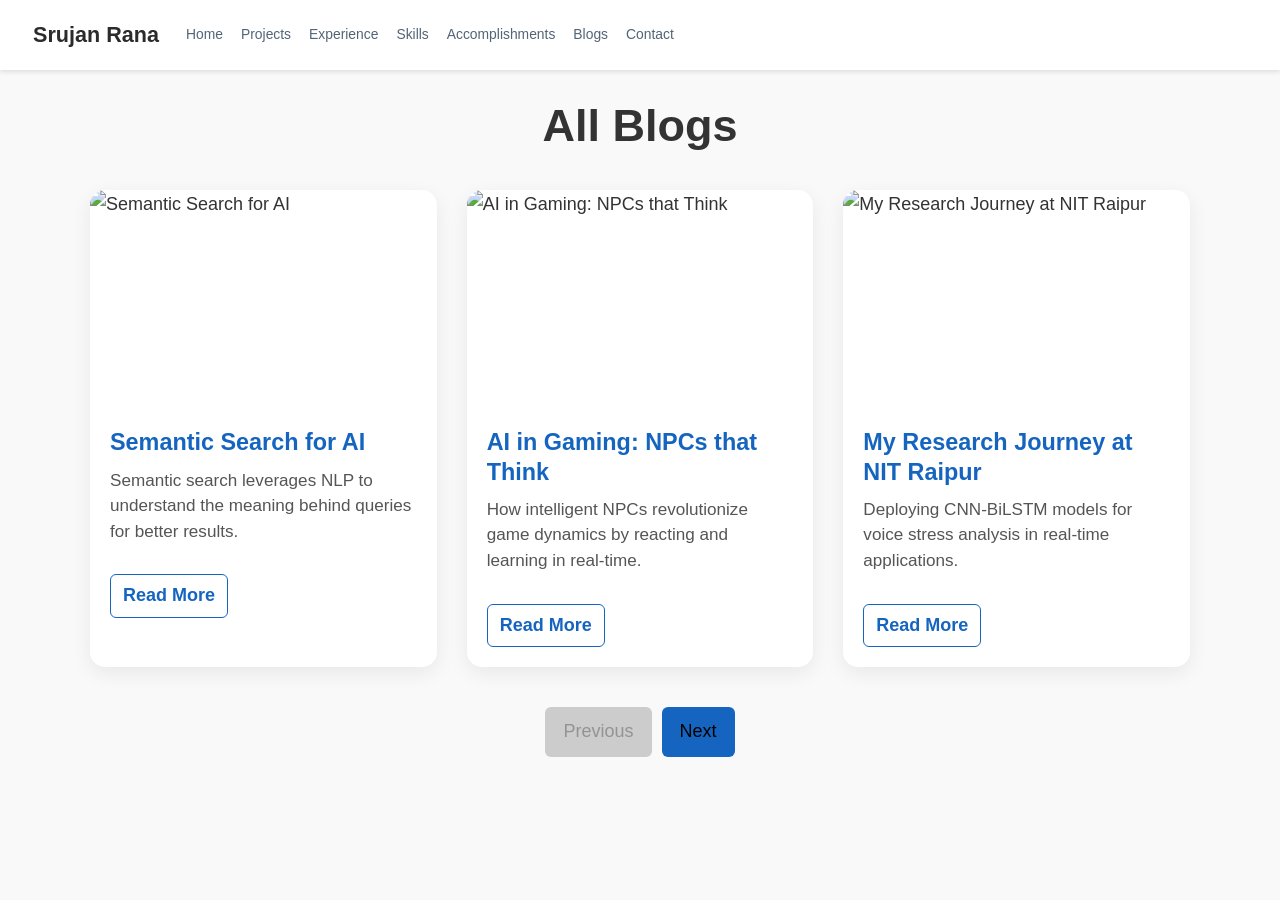
==== blogs.html @ e4b7f269 "blogs updated" ====
<!DOCTYPE html>
<html lang="en-us">
<head>
  <meta charset="UTF-8" />
  <title>All Blogs - Srujan Rana</title>
  <meta name="viewport" content="width=device-width, initial-scale=1" />
  <link rel="stylesheet" href="css/main.2e3b3b7b.css" />
  <link rel="stylesheet" href="css/wowchemy.56db13bd04c5490946f7c2344b5ecfd9.css" />
  <script src="https://kit.fontawesome.com/a076d05399.js" crossorigin="anonymous"></script>

  <style>
    :root {
      --custom-dark-bg: #272935;
    }

    body {
      font-family: 'Montserrat', sans-serif;
      background-color: var(--global-bg, #f9f9f9);
      color: var(--global-text-color, #333);
      margin: 0;
    }

    .container {
      max-width: 1140px;
      margin: auto;
      padding: 80px 20px 40px;
    }

    h1 {
      font-size: 2.5rem;
      font-weight: 700;
      color: var(--heading-color, #333);
      text-align: center;
      margin-bottom: 2rem;
    }

    .blog-grid {
      display: grid;
      grid-template-columns: repeat(auto-fit, minmax(300px, 1fr));
      gap: 30px;
    }

    .blog-card {
      background: var(--card-bg, #fff);
      border-radius: 15px;
      overflow: hidden;
      box-shadow: 0 6px 20px rgba(0, 0, 0, 0.07);
      transition: all 0.3s ease-in-out;
      display: flex;
      flex-direction: column;
    }

    .blog-card:hover {
      transform: translateY(-5px);
      box-shadow: 0 10px 25px rgba(0, 0, 0, 0.15);
    }

    .blog-card img {
      width: 100%;
      height: 200px;
      object-fit: cover;
    }

    .blog-card-body {
      padding: 20px;
      flex: 1;
    }

    .blog-card-body h4 {
      font-size: 1.3rem;
      color: var(--primary, #1565c0);
      font-weight: 700;
      margin-bottom: 10px;
    }

    .blog-card-body p {
      color: var(--global-muted-color, #555);
      font-size: 0.95rem;
      line-height: 1.5;
    }

    .blog-card-body a {
      display: inline-block;
      margin-top: 12px;
      color: var(--link-color, #1565c0);
      font-weight: 600;
      text-decoration: none;
      border: 1px solid var(--link-color, #1565c0);
      padding: 6px 12px;
      border-radius: 6px;
      transition: all 0.3s ease;
    }

    .blog-card-body a:hover {
      background-color: var(--link-color, #1565c0);
      color: var(--link-hover-color, #fff);
    }

    .pagination {
      display: flex;
      justify-content: center;
      gap: 10px;
      margin-top: 40px;
    }

    .pagination button {
      padding: 10px 18px;
      font-size: 1rem;
      background-color: var(--primary, #1565c0);
      border: none;
      /* color: var(--btn-text-color, #fff); */
      border-radius: 6px;
      cursor: pointer;
      transition: background 0.3s ease;
    }

    .pagination button:hover:not(:disabled) {
      background-color: var(--primary-dark, #0d47a1);
    }

    .pagination button:disabled {
      background-color: #ccc;
      cursor: not-allowed;
    }
    


    /* Dark mode override for background if needed */
    body.dark {
      background-color: var(--custom-dark-bg);
    }
  </style>
</head>

<body id="top" data-spy="scroll" data-offset="70" data-target="#navbar-main" class="page-wrapper">

  <!-- Navbar Start -->
  <header class="header--fixed">
    <nav class="navbar navbar-expand-lg navbar-light" id="navbar-main">
      <div class="container-xl">
        <a class="navbar-brand" href="index.html">Srujan Rana</a>

        <button class="navbar-toggler" type="button" data-toggle="collapse" data-target="#navbar-content"
          aria-controls="navbar-content" aria-expanded="false" aria-label="Toggle navigation">
          <span><i class="fas fa-bars"></i></span>
        </button>

        <div class="collapse navbar-collapse" id="navbar-content">
          <ul class="navbar-nav mr-auto">
            <li class="nav-item"><a class="nav-link" href="index.html#about">Home</a></li>
            <li class="nav-item"><a class="nav-link" href="index.html#projects">Projects</a></li>
            <li class="nav-item"><a class="nav-link" href="index.html#experience">Experience</a></li>
            <li class="nav-item"><a class="nav-link" href="index.html#skills">Skills</a></li>
            <li class="nav-item"><a class="nav-link" href="index.html#accomplishments">Accomplishments</a></li>
            <li class="nav-item"><a class="nav-link" href="index.html#blogs">Blogs</a></li>
            <li class="nav-item"><a class="nav-link" href="index.html#contact">Contact</a></li>
          </ul>

          <!-- Theme Toggle -->
          <!-- <li class="nav-item dropdown theme-dropdown">
            <a href="#" class="nav-link" id="theme-toggle" data-toggle="dropdown" aria-haspopup="true" aria-label="Display preferences">
              <i class="fas fa-moon" id="theme-icon" aria-hidden="true"></i>
            </a>
            <div class="dropdown-menu">
              <a href="#" class="dropdown-item js-set-theme-light">
                <span>Light</span>
              </a>
              <a href="#" class="dropdown-item js-set-theme-dark">
                <span>Dark</span>
              </a>
              <a href="#" class="dropdown-item js-set-theme-auto">
                <span>Automatic</span>
              </a>
            </div>
          </li> -->
          
        </div>
      </div>
    </nav>
  </header>
  <!-- Navbar End -->

  <!-- Blog Section -->
  <div class="container">
    <h1>All Blogs</h1>
    <div id="blogs" class="blog-grid"></div>

    <div class="pagination">
      <button onclick="changePage(-1)" id="prev">Previous</button>
      <button onclick="changePage(1)" id="next">Next</button>
    </div>
  </div>

  <script>
    const blogsPerPage = 3;
    let currentPage = 1;

    const blogs = [
      {
        title: "Semantic Search for AI",
        desc: "Semantic search leverages NLP to understand the meaning behind queries for better results.",
        img: "https://miro.medium.com/v2/resize:fit:1100/format:webp/1*orMOScrEbwajvNLAkvDk0Q.jpeg",
        link: "https://medium.com/@srujanrana07/semantic-search-for-ai-a1d97fe06903"
      },
      {
        title: "AI in Gaming: NPCs that Think",
        desc: "How intelligent NPCs revolutionize game dynamics by reacting and learning in real-time.",
        img: "https://miro.medium.com/v2/resize:fit:1100/format:webp/1*drG5TqqLETnKg83hiMIX-Q.png",
        link: "https://medium.com/@srujanrana07/ai-in-gaming-npcs-that-think-1d43671e8c28"
      },
      {
        title: "My Research Journey at NIT Raipur",
        desc: "Deploying CNN-BiLSTM models for voice stress analysis in real-time applications.",
        img: "https://miro.medium.com/v2/resize:fit:1100/format:webp/1*C6Gi3Kp3kmHa2R9Bfnp9uA.jpeg",
        link: "https://medium.com/@srujanrana07/my-research-journey-at-nit-raipur-from-cnns-to-sunburns-2f7af0736790"
      },
      {
        title: "Building Smarter AI Agents with MCP",
        desc: "MCP enables multi-agent systems to plan, coordinate, and execute actions autonomously.",
        img: "https://miro.medium.com/v2/resize:fit:1100/format:webp/0*WvxxTJupaYEdM0I2",
        link: "https://medium.com/@srujanrana07/building-smarter-ai-agents-with-mcp-message-control-protocol-83f3cc708c59"
      }
    ];

    function displayBlogs() {
      const blogContainer = document.getElementById("blogs");
      blogContainer.innerHTML = "";

      const start = (currentPage - 1) * blogsPerPage;
      const end = start + blogsPerPage;
      const currentBlogs = blogs.slice(start, end);

      currentBlogs.forEach(blog => {
        blogContainer.innerHTML += `
          <div class="blog-card">
            <img src="${blog.img}" alt="${blog.title}">
            <div class="blog-card-body">
              <h4>${blog.title}</h4>
              <p>${blog.desc}</p>
              <a href="${blog.link}" target="_blank">Read More</a>
            </div>
          </div>
        `;
      });

      document.getElementById("prev").disabled = currentPage === 1;
      document.getElementById("next").disabled = end >= blogs.length;
    }
    
    function updateThemeIcon() {
    const theme = localStorage.getItem("wcTheme") || document.documentElement.getAttribute("data-theme");
    const icon = document.getElementById("theme-icon");
    if (!icon) return;

    if (theme === "light") {
      icon.classList.remove("fa-moon");
      icon.classList.add("fa-sun");
    } else {
      icon.classList.remove("fa-sun");
      icon.classList.add("fa-moon");
    }
  }
  // Trigger on page load and theme toggle
  document.addEventListener("DOMContentLoaded", updateThemeIcon);
  document.querySelectorAll(".js-set-theme-light, .js-set-theme-dark, .js-set-theme-auto").forEach(btn => {
    btn.addEventListener("click", () => setTimeout(updateThemeIcon, 100));
  });

    function changePage(delta) {
      currentPage += delta;
      displayBlogs();
    }

    window.onload = displayBlogs;
  </script>

  <script src="js/wowchemy-init.min.2ed908358299dd7ab553faae685c746c.js"></script>
</body>
</html>
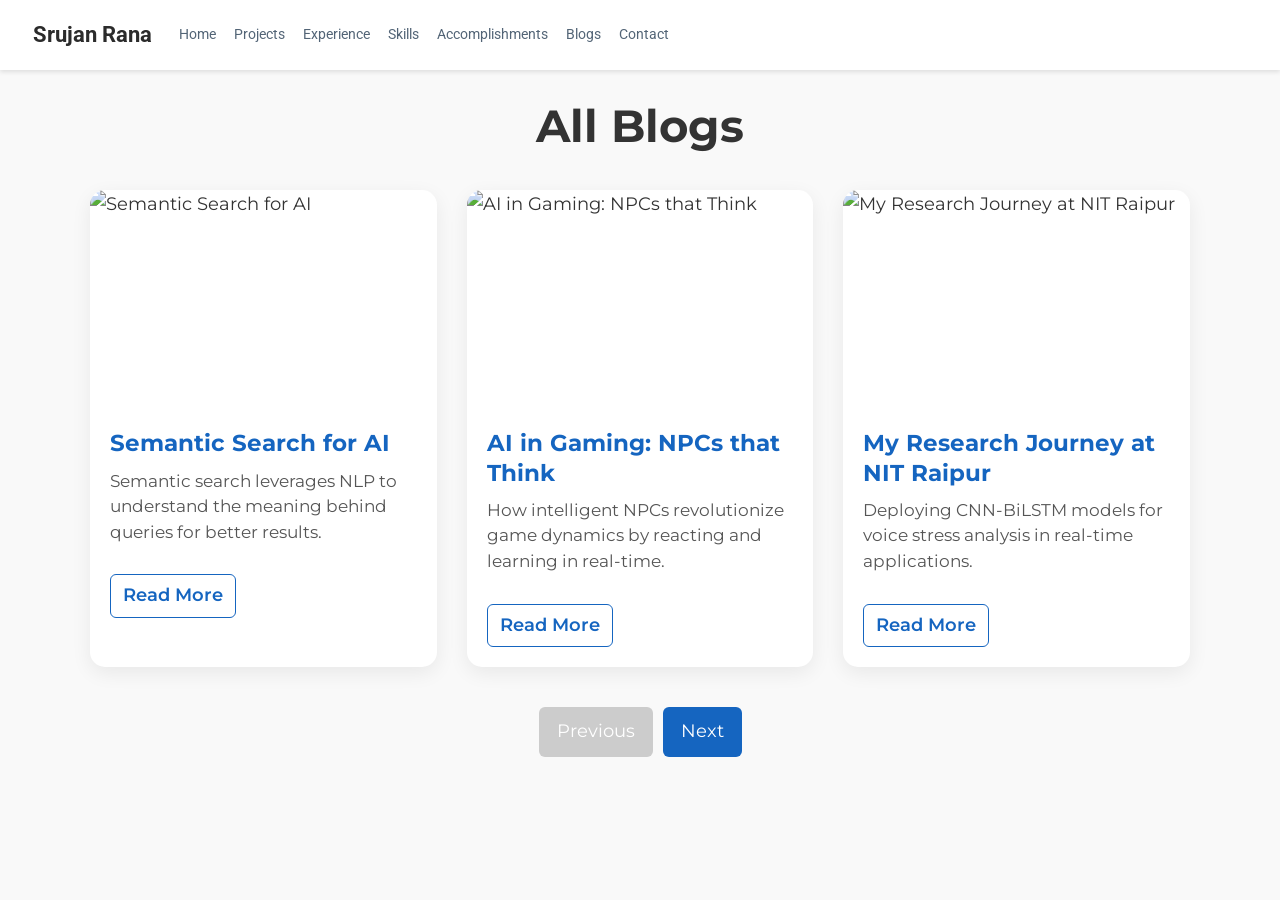
==== commit 7aaef2a9: "updates 2" ====
--- a/blogs.html
+++ b/blogs.html
@@ -7,17 +7,152 @@
   <link rel="stylesheet" href="css/main.2e3b3b7b.css" />
   <link rel="stylesheet" href="css/wowchemy.56db13bd04c5490946f7c2344b5ecfd9.css" />
   <script src="https://kit.fontawesome.com/a076d05399.js" crossorigin="anonymous"></script>
+  <link rel="preconnect" href="https://fonts.gstatic.com" crossorigin />
+  
+
+  
+  
+  
+    
+      
+  <link rel="preload" as="style" href="https://fonts.googleapis.com/css2?family=Montserrat:wght@400;700&family=Roboto+Mono&family=Roboto:wght@400;700&display=swap">
+  <link rel="stylesheet" href="https://fonts.googleapis.com/css2?family=Montserrat:wght@400;700&family=Roboto+Mono&family=Roboto:wght@400;700&display=swap" media="print" onload="this.media='all'">
+
+  
+  
+
+  <meta name="author" content="Srujan Rana" />
+  <meta name="publisher" content="Srujan Rana" />
+  
+  <link rel="alternate" hreflang="en-us" href="index.html" />
+
+  
+  
+  
+  <meta name="theme-color" content="#1565c0" />
+  
+
+  
+  <link rel="stylesheet" href="css/main.2e3b3b7b.css" />
+
+  
+
+  <link rel="stylesheet" href="css/vendor-bundle.min.c7b8d9abd591ba2253ea42747e3ac3f5.css" media="print" onload="this.media='all'">
+
+  
+  
+  
+    
+    
+  <link rel="stylesheet" href="https://cdn.jsdelivr.net/npm/academicons@1.9.1/css/academicons.min.css" integrity="sha512-W0xM4mr6dEP9nREo7Z9z+9X70wytKvMGeDsj7ps2+xg5QPrEBXC8tAW1IFnzjR6eoJ90JmCnFzerQJTLzIEHjA==" crossorigin="anonymous" media="print" onload="this.media='all'">
+    
+
+    
+        
+
+      
+
+      
+      
+
+      
+    
+  
+
+  
+  
+  
+  
+  
+  
+  <link rel="stylesheet" href="css/wowchemy.56db13bd04c5490946f7c2344b5ecfd9.css" />
+
+  
+  
+  
+  
+  
+  
+  
+    
+    
+    <link rel="stylesheet" href="css/libs/chroma/github-light.min.css" title="hl-light" media="print" onload="this.media='all'" >
+    <!-- <link rel="stylesheet" href="https://sarthakkalia.in/css/libs/chroma/dracula.min.css" title="hl-dark" media="print" onload="this.media='all'" disabled> -->
+  
+
+  
+  
+
+
+
+
+  
+  
+  
+    <script src="https://identity.netlify.com/v1/netlify-identity-widget.js"></script>
+    <link rel="apple-touch-icon" sizes="180x180" href="media\icons\Srujanrana.in.png" />
+    <link rel="icon" type="image/png" href="media\icons\Srujanrana.in.png" />
+    <link rel="apple-touch-icon" type="image/png" href="media\icons\Srujanrana.in.png" />
+
+  
+
+  
+  
+
+    <link rel="alternate" href="https://srujanrana.in/index.xml" type="application/rss+xml" title="Srujan Rana" />
+  
+
+  
+  
+    <link rel="manifest" href="https://srujanrana.in/manifest.webmanifest" />
+  
+
+  
+  <!-- <link rel="icon" type="image/png" href="/media/icon_hu41efe379c510cbcb4aedbab62762f822_9038_32x32_fill_lanczos_center_3.png" />
+  <link rel="apple-touch-icon" type="image/png" href="/media/icon_hu41efe379c510cbcb4aedbab62762f822_9038_180x180_fill_lanczos_center_3.png" /> -->
+
+  <link rel="canonical" href="https://srujanrana.vercel.app/" />
+
+  <link rel="icon" href="media/icon_hu41efe379c510cbcb4aedbab62762f822_9038_32x32_fill_lanczos_center_3.png" sizes="32x32" />
+  
+  
+  
+  
+    
+ 
 
   <style>
     :root {
       --custom-dark-bg: #272935;
+      --global-bg: #f9f9f9;
+      --global-text-color: #333;
+      --card-bg: #fff;
+      --heading-color: #333;
+      --primary: #1565c0;
+      --global-muted-color: #555;
+      --link-color: #1565c0;
+      --link-hover-color: #fff;
+      --primary-dark: #0d47a1;
+      --global-border-color: #e0e0e0;
+      --global-hover-color: #f5f5f5;
+    }
+
+    body.dark {
+      --global-bg: #272935;
+      --global-text-color: #f0f0f0;
+      --card-bg: #2d3748;
+      --heading-color: #ffffff;
+      --global-muted-color: #b0b0b0;
+      --global-border-color: #4a5568;
+      --global-hover-color: #3c4556;
     }
 
     body {
       font-family: 'Montserrat', sans-serif;
-      background-color: var(--global-bg, #f9f9f9);
-      color: var(--global-text-color, #333);
+      background-color: var(--global-bg);
+      color: var(--global-text-color);
       margin: 0;
+      transition: background-color 0.3s ease, color 0.3s ease;
     }
 
     .container {
@@ -29,7 +164,7 @@
     h1 {
       font-size: 2.5rem;
       font-weight: 700;
-      color: var(--heading-color, #333);
+      color: var(--heading-color);
       text-align: center;
       margin-bottom: 2rem;
     }
@@ -41,7 +176,7 @@
     }
 
     .blog-card {
-      background: var(--card-bg, #fff);
+      background: var(--card-bg);
       border-radius: 15px;
       overflow: hidden;
       box-shadow: 0 6px 20px rgba(0, 0, 0, 0.07);
@@ -68,13 +203,13 @@
 
     .blog-card-body h4 {
       font-size: 1.3rem;
-      color: var(--primary, #1565c0);
+      color: var(--primary);
       font-weight: 700;
       margin-bottom: 10px;
     }
 
     .blog-card-body p {
-      color: var(--global-muted-color, #555);
+      color: var(--global-muted-color);
       font-size: 0.95rem;
       line-height: 1.5;
     }
@@ -82,18 +217,18 @@
     .blog-card-body a {
       display: inline-block;
       margin-top: 12px;
-      color: var(--link-color, #1565c0);
+      color: var(--link-color);
       font-weight: 600;
       text-decoration: none;
-      border: 1px solid var(--link-color, #1565c0);
+      border: 1px solid var(--link-color);
       padding: 6px 12px;
       border-radius: 6px;
       transition: all 0.3s ease;
     }
 
     .blog-card-body a:hover {
-      background-color: var(--link-color, #1565c0);
-      color: var(--link-hover-color, #fff);
+      background-color: var(--link-color);
+      color: var(--link-hover-color);
     }
 
     .pagination {
@@ -106,28 +241,46 @@
     .pagination button {
       padding: 10px 18px;
       font-size: 1rem;
-      background-color: var(--primary, #1565c0);
+      background-color: var(--primary);
       border: none;
-      /* color: var(--btn-text-color, #fff); */
+      color: white;
       border-radius: 6px;
       cursor: pointer;
       transition: background 0.3s ease;
     }
 
     .pagination button:hover:not(:disabled) {
-      background-color: var(--primary-dark, #0d47a1);
+      background-color: var(--primary-dark);
     }
 
     .pagination button:disabled {
       background-color: #ccc;
       cursor: not-allowed;
     }
-    
-
-
-    /* Dark mode override for background if needed */
-    body.dark {
-      background-color: var(--custom-dark-bg);
+
+    /* Theme Toggle Styles */
+    .theme-dropdown .dropdown-menu {
+      min-width: 120px;
+      border: 1px solid var(--global-border-color);
+      box-shadow: 0 2px 8px rgba(0, 0, 0, 0.1);
+      background: var(--card-bg);
+    }
+
+    .theme-dropdown .dropdown-item {
+      padding: 8px 16px;
+      font-size: 0.9rem;
+      color: var(--global-text-color);
+      transition: all 0.2s ease;
+    }
+
+    .theme-dropdown .dropdown-item:hover {
+      background-color: var(--global-hover-color);
+    }
+
+    #theme-icon {
+      font-size: 1.2rem;
+      vertical-align: middle;
+      color: var(--global-text-color);
     }
   </style>
 </head>
@@ -156,24 +309,24 @@
             <li class="nav-item"><a class="nav-link" href="index.html#contact">Contact</a></li>
           </ul>
 
-          <!-- Theme Toggle -->
-          <!-- <li class="nav-item dropdown theme-dropdown">
-            <a href="#" class="nav-link" id="theme-toggle" data-toggle="dropdown" aria-haspopup="true" aria-label="Display preferences">
-              <i class="fas fa-moon" id="theme-icon" aria-hidden="true"></i>
-            </a>
-            <div class="dropdown-menu">
-              <a href="#" class="dropdown-item js-set-theme-light">
-                <span>Light</span>
+          <!-- <ul class="navbar-nav">
+            <li class="nav-item dropdown theme-dropdown">
+              <a href="#" class="nav-link" id="theme-toggle" data-toggle="dropdown" aria-haspopup="true" aria-label="Display preferences">
+                <i class="fas fa-moon" id="theme-icon" aria-hidden="true"></i>
               </a>
-              <a href="#" class="dropdown-item js-set-theme-dark">
-                <span>Dark</span>
-              </a>
-              <a href="#" class="dropdown-item js-set-theme-auto">
-                <span>Automatic</span>
-              </a>
-            </div>
-          </li> -->
-          
+              <div class="dropdown-menu">
+                <a href="#" class="dropdown-item js-set-theme-light">
+                  <span>Light</span>
+                </a>
+                <a href="#" class="dropdown-item js-set-theme-dark">
+                  <span>Dark</span>
+                </a>
+                <a href="#" class="dropdown-item js-set-theme-auto">
+                  <span>Automatic</span>
+                </a>
+              </div>
+            </li>
+          </ul> -->
         </div>
       </div>
     </nav>
@@ -246,34 +399,88 @@
       document.getElementById("prev").disabled = currentPage === 1;
       document.getElementById("next").disabled = end >= blogs.length;
     }
-    
-    function updateThemeIcon() {
-    const theme = localStorage.getItem("wcTheme") || document.documentElement.getAttribute("data-theme");
-    const icon = document.getElementById("theme-icon");
-    if (!icon) return;
-
-    if (theme === "light") {
-      icon.classList.remove("fa-moon");
-      icon.classList.add("fa-sun");
-    } else {
-      icon.classList.remove("fa-sun");
-      icon.classList.add("fa-moon");
-    }
-  }
-  // Trigger on page load and theme toggle
-  document.addEventListener("DOMContentLoaded", updateThemeIcon);
-  document.querySelectorAll(".js-set-theme-light, .js-set-theme-dark, .js-set-theme-auto").forEach(btn => {
-    btn.addEventListener("click", () => setTimeout(updateThemeIcon, 100));
-  });
 
     function changePage(delta) {
       currentPage += delta;
       displayBlogs();
     }
 
-    window.onload = displayBlogs;
+    // Theme Management
+    function updateThemeIcon() {
+      const theme = localStorage.getItem('dark_mode') || 
+                   document.documentElement.getAttribute('data-dark-mode') || 
+                   'auto';
+      const icon = document.getElementById('theme-icon');
+      
+      if (!icon) return;
+      
+      if (theme === '1' || (theme === 'auto' && window.matchMedia('(prefers-color-scheme: dark)').matches)) {
+        icon.classList.replace('fa-moon', 'fa-sun');
+      } else {
+        icon.classList.replace('fa-sun', 'fa-moon');
+      }
+    }
+
+    function setTheme(theme) {
+      if (theme === 'dark') {
+        document.body.classList.add('dark');
+        localStorage.setItem('dark_mode', '1');
+      } else if (theme === 'light') {
+        document.body.classList.remove('dark');
+        localStorage.setItem('dark_mode', '0');
+      } else {
+        // Auto mode
+        if (window.matchMedia('(prefers-color-scheme: dark)').matches) {
+          document.body.classList.add('dark');
+        } else {
+          document.body.classList.remove('dark');
+        }
+        localStorage.setItem('dark_mode', 'auto');
+      }
+      updateThemeIcon();
+    }
+
+    // Initialize theme
+    document.addEventListener('DOMContentLoaded', () => {
+      displayBlogs();
+      
+      // Check for saved theme preference
+      const savedTheme = localStorage.getItem('dark_mode');
+      if (savedTheme) {
+        setTheme(savedTheme === '1' ? 'dark' : savedTheme === '0' ? 'light' : 'auto');
+      } else {
+        // Default to auto
+        setTheme('auto');
+      }
+
+      // Theme toggle handlers
+      document.querySelectorAll('.js-set-theme-light').forEach(el => {
+        el.addEventListener('click', () => setTheme('light'));
+      });
+      
+      document.querySelectorAll('.js-set-theme-dark').forEach(el => {
+        el.addEventListener('click', () => setTheme('dark'));
+      });
+      
+      document.querySelectorAll('.js-set-theme-auto').forEach(el => {
+        el.addEventListener('click', () => setTheme('auto'));
+      });
+
+      // Watch for system theme changes
+      window.matchMedia('(prefers-color-scheme: dark)').addEventListener('change', e => {
+        if (localStorage.getItem('dark_mode') === 'auto') {
+          setTheme('auto');
+        }
+      });
+    });
+
+    // Listen for Wowchemy theme changes if available
+    if (typeof window.wc !== 'undefined') {
+      document.addEventListener('wcThemeSet', updateThemeIcon);
+    }
   </script>
 
   <script src="js/wowchemy-init.min.2ed908358299dd7ab553faae685c746c.js"></script>
+
 </body>
-</html>
+</html>
--- a/css/libs/chroma/github-light.min.css
+++ b/css/libs/chroma/github-light.min.css
@@ -0,0 +1,370 @@
+.bg {
+    background-color: #fff
+}
+
+.chroma {
+    background-color: #fff
+}
+
+.chroma .x {
+}
+
+.chroma .err {
+    color: #a61717;
+    background-color: #e3d2d2
+}
+
+.chroma .cl {
+}
+
+.chroma .lntd {
+    vertical-align: top;
+    padding: 0;
+    margin: 0;
+    border: 0
+}
+
+.chroma .lntable {
+    border-spacing: 0;
+    padding: 0;
+    margin: 0;
+    border: 0
+}
+
+.chroma .hl {
+    background-color: #ffc
+}
+
+.chroma .lnt {
+    white-space: pre;
+    user-select: none;
+    margin-right: .4em;
+    padding: 0 .4em;
+    color: #7f7f7f
+}
+
+.chroma .ln {
+    white-space: pre;
+    user-select: none;
+    margin-right: .4em;
+    padding: 0 .4em;
+    color: #7f7f7f
+}
+
+.chroma .line {
+    display: flex
+}
+
+.chroma .k {
+    color: #000;
+    font-weight: 700
+}
+
+.chroma .kc {
+    color: #000;
+    font-weight: 700
+}
+
+.chroma .kd {
+    color: #000;
+    font-weight: 700
+}
+
+.chroma .kn {
+    color: #000;
+    font-weight: 700
+}
+
+.chroma .kp {
+    color: #000;
+    font-weight: 700
+}
+
+.chroma .kr {
+    color: #000;
+    font-weight: 700
+}
+
+.chroma .kt {
+    color: #458;
+    font-weight: 700
+}
+
+.chroma .n {
+}
+
+.chroma .na {
+    color: teal
+}
+
+.chroma .nb {
+    color: #0086b3
+}
+
+.chroma .bp {
+    color: #999
+}
+
+.chroma .nc {
+    color: #458;
+    font-weight: 700
+}
+
+.chroma .no {
+    color: teal
+}
+
+.chroma .nd {
+    color: #3c5d5d;
+    font-weight: 700
+}
+
+.chroma .ni {
+    color: purple
+}
+
+.chroma .ne {
+    color: #900;
+    font-weight: 700
+}
+
+.chroma .nf {
+    color: #900;
+    font-weight: 700
+}
+
+.chroma .fm {
+}
+
+.chroma .nl {
+    color: #900;
+    font-weight: 700
+}
+
+.chroma .nn {
+    color: #555
+}
+
+.chroma .nx {
+}
+
+.chroma .py {
+}
+
+.chroma .nt {
+    color: navy
+}
+
+.chroma .nv {
+    color: teal
+}
+
+.chroma .vc {
+    color: teal
+}
+
+.chroma .vg {
+    color: teal
+}
+
+.chroma .vi {
+    color: teal
+}
+
+.chroma .vm {
+}
+
+.chroma .l {
+}
+
+.chroma .ld {
+}
+
+.chroma .s {
+    color: #d14
+}
+
+.chroma .sa {
+    color: #d14
+}
+
+.chroma .sb {
+    color: #d14
+}
+
+.chroma .sc {
+    color: #d14
+}
+
+.chroma .dl {
+    color: #d14
+}
+
+.chroma .sd {
+    color: #d14
+}
+
+.chroma .s2 {
+    color: #d14
+}
+
+.chroma .se {
+    color: #d14
+}
+
+.chroma .sh {
+    color: #d14
+}
+
+.chroma .si {
+    color: #d14
+}
+
+.chroma .sx {
+    color: #d14
+}
+
+.chroma .sr {
+    color: #009926
+}
+
+.chroma .s1 {
+    color: #d14
+}
+
+.chroma .ss {
+    color: #990073
+}
+
+.chroma .m {
+    color: #099
+}
+
+.chroma .mb {
+    color: #099
+}
+
+.chroma .mf {
+    color: #099
+}
+
+.chroma .mh {
+    color: #099
+}
+
+.chroma .mi {
+    color: #099
+}
+
+.chroma .il {
+    color: #099
+}
+
+.chroma .mo {
+    color: #099
+}
+
+.chroma .o {
+    color: #000;
+    font-weight: 700
+}
+
+.chroma .ow {
+    color: #000;
+    font-weight: 700
+}
+
+.chroma .p {
+}
+
+.chroma .c {
+    color: #998;
+    font-style: italic
+}
+
+.chroma .ch {
+    color: #998;
+    font-style: italic
+}
+
+.chroma .cm {
+    color: #998;
+    font-style: italic
+}
+
+.chroma .c1 {
+    color: #998;
+    font-style: italic
+}
+
+.chroma .cs {
+    color: #999;
+    font-weight: 700;
+    font-style: italic
+}
+
+.chroma .cp {
+    color: #999;
+    font-weight: 700;
+    font-style: italic
+}
+
+.chroma .cpf {
+    color: #999;
+    font-weight: 700;
+    font-style: italic
+}
+
+.chroma .g {
+}
+
+.chroma .gd {
+    color: #000;
+    background-color: #fdd
+}
+
+.chroma .ge {
+    color: #000;
+    font-style: italic
+}
+
+.chroma .gr {
+    color: #a00
+}
+
+.chroma .gh {
+    color: #999
+}
+
+.chroma .gi {
+    color: #000;
+    background-color: #dfd
+}
+
+.chroma .go {
+    color: #888
+}
+
+.chroma .gp {
+    color: #555
+}
+
+.chroma .gs {
+    font-weight: 700
+}
+
+.chroma .gu {
+    color: #aaa
+}
+
+.chroma .gt {
+    color: #a00
+}
+
+.chroma .gl {
+    text-decoration: underline
+}
+
+.chroma .w {
+    color: #bbb
+}
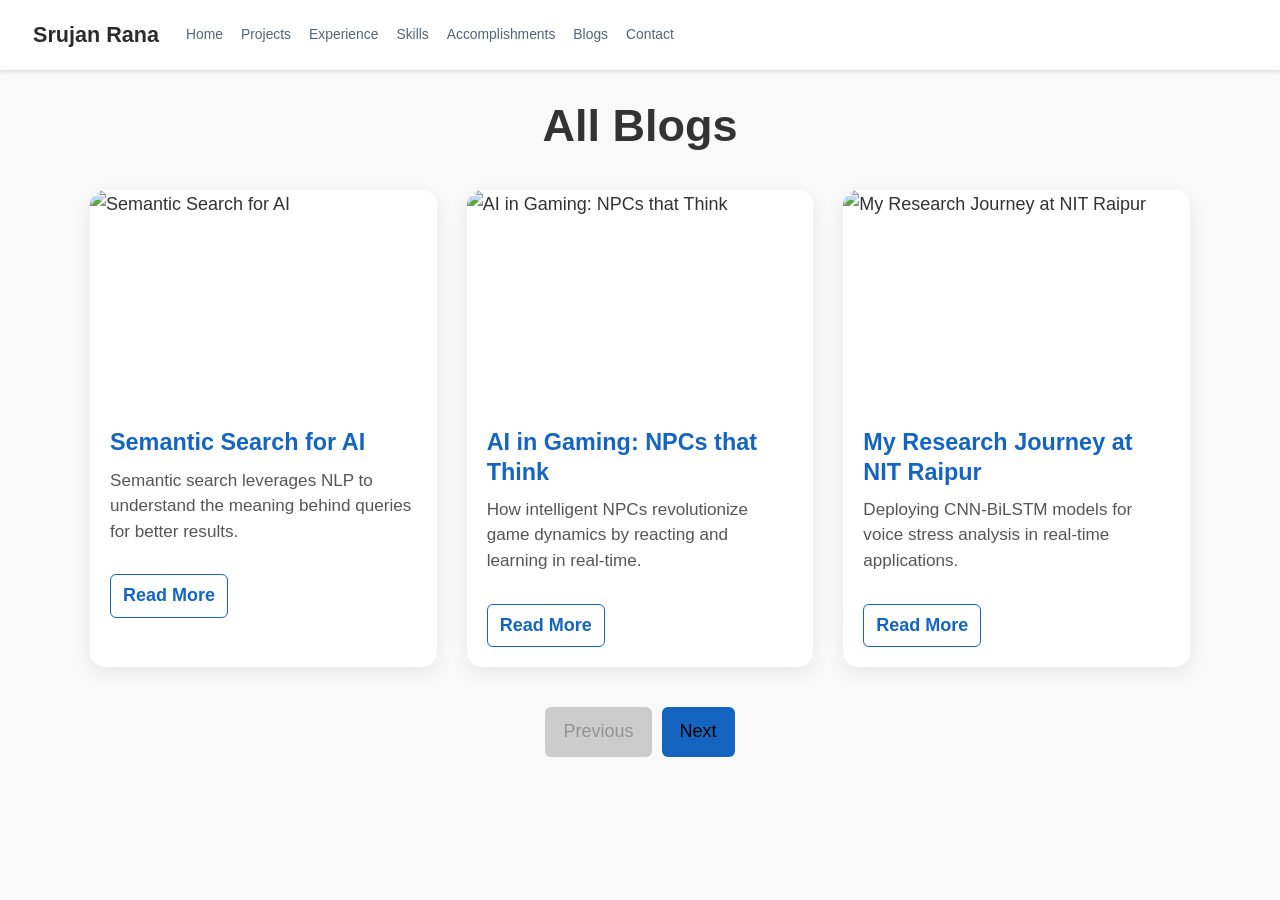
==== commit 7c880e47: "update 3" ====
--- a/blogs.html
+++ b/blogs.html
@@ -7,152 +7,17 @@
   <link rel="stylesheet" href="css/main.2e3b3b7b.css" />
   <link rel="stylesheet" href="css/wowchemy.56db13bd04c5490946f7c2344b5ecfd9.css" />
   <script src="https://kit.fontawesome.com/a076d05399.js" crossorigin="anonymous"></script>
-  <link rel="preconnect" href="https://fonts.gstatic.com" crossorigin />
-  
-
-  
-  
-  
-    
-      
-  <link rel="preload" as="style" href="https://fonts.googleapis.com/css2?family=Montserrat:wght@400;700&family=Roboto+Mono&family=Roboto:wght@400;700&display=swap">
-  <link rel="stylesheet" href="https://fonts.googleapis.com/css2?family=Montserrat:wght@400;700&family=Roboto+Mono&family=Roboto:wght@400;700&display=swap" media="print" onload="this.media='all'">
-
-  
-  
-
-  <meta name="author" content="Srujan Rana" />
-  <meta name="publisher" content="Srujan Rana" />
-  
-  <link rel="alternate" hreflang="en-us" href="index.html" />
-
-  
-  
-  
-  <meta name="theme-color" content="#1565c0" />
-  
-
-  
-  <link rel="stylesheet" href="css/main.2e3b3b7b.css" />
-
-  
-
-  <link rel="stylesheet" href="css/vendor-bundle.min.c7b8d9abd591ba2253ea42747e3ac3f5.css" media="print" onload="this.media='all'">
-
-  
-  
-  
-    
-    
-  <link rel="stylesheet" href="https://cdn.jsdelivr.net/npm/academicons@1.9.1/css/academicons.min.css" integrity="sha512-W0xM4mr6dEP9nREo7Z9z+9X70wytKvMGeDsj7ps2+xg5QPrEBXC8tAW1IFnzjR6eoJ90JmCnFzerQJTLzIEHjA==" crossorigin="anonymous" media="print" onload="this.media='all'">
-    
-
-    
-        
-
-      
-
-      
-      
-
-      
-    
-  
-
-  
-  
-  
-  
-  
-  
-  <link rel="stylesheet" href="css/wowchemy.56db13bd04c5490946f7c2344b5ecfd9.css" />
-
-  
-  
-  
-  
-  
-  
-  
-    
-    
-    <link rel="stylesheet" href="css/libs/chroma/github-light.min.css" title="hl-light" media="print" onload="this.media='all'" >
-    <!-- <link rel="stylesheet" href="https://sarthakkalia.in/css/libs/chroma/dracula.min.css" title="hl-dark" media="print" onload="this.media='all'" disabled> -->
-  
-
-  
-  
-
-
-
-
-  
-  
-  
-    <script src="https://identity.netlify.com/v1/netlify-identity-widget.js"></script>
-    <link rel="apple-touch-icon" sizes="180x180" href="media\icons\Srujanrana.in.png" />
-    <link rel="icon" type="image/png" href="media\icons\Srujanrana.in.png" />
-    <link rel="apple-touch-icon" type="image/png" href="media\icons\Srujanrana.in.png" />
-
-  
-
-  
-  
-
-    <link rel="alternate" href="https://srujanrana.in/index.xml" type="application/rss+xml" title="Srujan Rana" />
-  
-
-  
-  
-    <link rel="manifest" href="https://srujanrana.in/manifest.webmanifest" />
-  
-
-  
-  <!-- <link rel="icon" type="image/png" href="/media/icon_hu41efe379c510cbcb4aedbab62762f822_9038_32x32_fill_lanczos_center_3.png" />
-  <link rel="apple-touch-icon" type="image/png" href="/media/icon_hu41efe379c510cbcb4aedbab62762f822_9038_180x180_fill_lanczos_center_3.png" /> -->
-
-  <link rel="canonical" href="https://srujanrana.vercel.app/" />
-
-  <link rel="icon" href="media/icon_hu41efe379c510cbcb4aedbab62762f822_9038_32x32_fill_lanczos_center_3.png" sizes="32x32" />
-  
-  
-  
-  
-    
- 
 
   <style>
     :root {
       --custom-dark-bg: #272935;
-      --global-bg: #f9f9f9;
-      --global-text-color: #333;
-      --card-bg: #fff;
-      --heading-color: #333;
-      --primary: #1565c0;
-      --global-muted-color: #555;
-      --link-color: #1565c0;
-      --link-hover-color: #fff;
-      --primary-dark: #0d47a1;
-      --global-border-color: #e0e0e0;
-      --global-hover-color: #f5f5f5;
-    }
-
-    body.dark {
-      --global-bg: #272935;
-      --global-text-color: #f0f0f0;
-      --card-bg: #2d3748;
-      --heading-color: #ffffff;
-      --global-muted-color: #b0b0b0;
-      --global-border-color: #4a5568;
-      --global-hover-color: #3c4556;
     }
 
     body {
       font-family: 'Montserrat', sans-serif;
-      background-color: var(--global-bg);
-      color: var(--global-text-color);
+      background-color: var(--global-bg, #f9f9f9);
+      color: var(--global-text-color, #333);
       margin: 0;
-      transition: background-color 0.3s ease, color 0.3s ease;
     }
 
     .container {
@@ -164,7 +29,7 @@
     h1 {
       font-size: 2.5rem;
       font-weight: 700;
-      color: var(--heading-color);
+      color: var(--heading-color, #333);
       text-align: center;
       margin-bottom: 2rem;
     }
@@ -176,7 +41,7 @@
     }
 
     .blog-card {
-      background: var(--card-bg);
+      background: var(--card-bg, #fff);
       border-radius: 15px;
       overflow: hidden;
       box-shadow: 0 6px 20px rgba(0, 0, 0, 0.07);
@@ -203,13 +68,13 @@
 
     .blog-card-body h4 {
       font-size: 1.3rem;
-      color: var(--primary);
+      color: var(--primary, #1565c0);
       font-weight: 700;
       margin-bottom: 10px;
     }
 
     .blog-card-body p {
-      color: var(--global-muted-color);
+      color: var(--global-muted-color, #555);
       font-size: 0.95rem;
       line-height: 1.5;
     }
@@ -217,18 +82,18 @@
     .blog-card-body a {
       display: inline-block;
       margin-top: 12px;
-      color: var(--link-color);
+      color: var(--link-color, #1565c0);
       font-weight: 600;
       text-decoration: none;
-      border: 1px solid var(--link-color);
+      border: 1px solid var(--link-color, #1565c0);
       padding: 6px 12px;
       border-radius: 6px;
       transition: all 0.3s ease;
     }
 
     .blog-card-body a:hover {
-      background-color: var(--link-color);
-      color: var(--link-hover-color);
+      background-color: var(--link-color, #1565c0);
+      color: var(--link-hover-color, #fff);
     }
 
     .pagination {
@@ -241,46 +106,28 @@
     .pagination button {
       padding: 10px 18px;
       font-size: 1rem;
-      background-color: var(--primary);
+      background-color: var(--primary, #1565c0);
       border: none;
-      color: white;
+      /* color: var(--btn-text-color, #fff); */
       border-radius: 6px;
       cursor: pointer;
       transition: background 0.3s ease;
     }
 
     .pagination button:hover:not(:disabled) {
-      background-color: var(--primary-dark);
+      background-color: var(--primary-dark, #0d47a1);
     }
 
     .pagination button:disabled {
       background-color: #ccc;
       cursor: not-allowed;
     }
-
-    /* Theme Toggle Styles */
-    .theme-dropdown .dropdown-menu {
-      min-width: 120px;
-      border: 1px solid var(--global-border-color);
-      box-shadow: 0 2px 8px rgba(0, 0, 0, 0.1);
-      background: var(--card-bg);
-    }
-
-    .theme-dropdown .dropdown-item {
-      padding: 8px 16px;
-      font-size: 0.9rem;
-      color: var(--global-text-color);
-      transition: all 0.2s ease;
-    }
-
-    .theme-dropdown .dropdown-item:hover {
-      background-color: var(--global-hover-color);
-    }
-
-    #theme-icon {
-      font-size: 1.2rem;
-      vertical-align: middle;
-      color: var(--global-text-color);
+    
+
+
+    /* Dark mode override for background if needed */
+    body.dark {
+      background-color: var(--custom-dark-bg);
     }
   </style>
 </head>
@@ -309,24 +156,24 @@
             <li class="nav-item"><a class="nav-link" href="index.html#contact">Contact</a></li>
           </ul>
 
-          <!-- <ul class="navbar-nav">
-            <li class="nav-item dropdown theme-dropdown">
-              <a href="#" class="nav-link" id="theme-toggle" data-toggle="dropdown" aria-haspopup="true" aria-label="Display preferences">
-                <i class="fas fa-moon" id="theme-icon" aria-hidden="true"></i>
+          <!-- Theme Toggle -->
+          <!-- <li class="nav-item dropdown theme-dropdown">
+            <a href="#" class="nav-link" id="theme-toggle" data-toggle="dropdown" aria-haspopup="true" aria-label="Display preferences">
+              <i class="fas fa-moon" id="theme-icon" aria-hidden="true"></i>
+            </a>
+            <div class="dropdown-menu">
+              <a href="#" class="dropdown-item js-set-theme-light">
+                <span>Light</span>
               </a>
-              <div class="dropdown-menu">
-                <a href="#" class="dropdown-item js-set-theme-light">
-                  <span>Light</span>
-                </a>
-                <a href="#" class="dropdown-item js-set-theme-dark">
-                  <span>Dark</span>
-                </a>
-                <a href="#" class="dropdown-item js-set-theme-auto">
-                  <span>Automatic</span>
-                </a>
-              </div>
-            </li>
-          </ul> -->
+              <a href="#" class="dropdown-item js-set-theme-dark">
+                <span>Dark</span>
+              </a>
+              <a href="#" class="dropdown-item js-set-theme-auto">
+                <span>Automatic</span>
+              </a>
+            </div>
+          </li> -->
+          
         </div>
       </div>
     </nav>
@@ -399,88 +246,34 @@
       document.getElementById("prev").disabled = currentPage === 1;
       document.getElementById("next").disabled = end >= blogs.length;
     }
+    
+    function updateThemeIcon() {
+    const theme = localStorage.getItem("wcTheme") || document.documentElement.getAttribute("data-theme");
+    const icon = document.getElementById("theme-icon");
+    if (!icon) return;
+
+    if (theme === "light") {
+      icon.classList.remove("fa-moon");
+      icon.classList.add("fa-sun");
+    } else {
+      icon.classList.remove("fa-sun");
+      icon.classList.add("fa-moon");
+    }
+  }
+  // Trigger on page load and theme toggle
+  document.addEventListener("DOMContentLoaded", updateThemeIcon);
+  document.querySelectorAll(".js-set-theme-light, .js-set-theme-dark, .js-set-theme-auto").forEach(btn => {
+    btn.addEventListener("click", () => setTimeout(updateThemeIcon, 100));
+  });
 
     function changePage(delta) {
       currentPage += delta;
       displayBlogs();
     }
 
-    // Theme Management
-    function updateThemeIcon() {
-      const theme = localStorage.getItem('dark_mode') || 
-                   document.documentElement.getAttribute('data-dark-mode') || 
-                   'auto';
-      const icon = document.getElementById('theme-icon');
-      
-      if (!icon) return;
-      
-      if (theme === '1' || (theme === 'auto' && window.matchMedia('(prefers-color-scheme: dark)').matches)) {
-        icon.classList.replace('fa-moon', 'fa-sun');
-      } else {
-        icon.classList.replace('fa-sun', 'fa-moon');
-      }
-    }
-
-    function setTheme(theme) {
-      if (theme === 'dark') {
-        document.body.classList.add('dark');
-        localStorage.setItem('dark_mode', '1');
-      } else if (theme === 'light') {
-        document.body.classList.remove('dark');
-        localStorage.setItem('dark_mode', '0');
-      } else {
-        // Auto mode
-        if (window.matchMedia('(prefers-color-scheme: dark)').matches) {
-          document.body.classList.add('dark');
-        } else {
-          document.body.classList.remove('dark');
-        }
-        localStorage.setItem('dark_mode', 'auto');
-      }
-      updateThemeIcon();
-    }
-
-    // Initialize theme
-    document.addEventListener('DOMContentLoaded', () => {
-      displayBlogs();
-      
-      // Check for saved theme preference
-      const savedTheme = localStorage.getItem('dark_mode');
-      if (savedTheme) {
-        setTheme(savedTheme === '1' ? 'dark' : savedTheme === '0' ? 'light' : 'auto');
-      } else {
-        // Default to auto
-        setTheme('auto');
-      }
-
-      // Theme toggle handlers
-      document.querySelectorAll('.js-set-theme-light').forEach(el => {
-        el.addEventListener('click', () => setTheme('light'));
-      });
-      
-      document.querySelectorAll('.js-set-theme-dark').forEach(el => {
-        el.addEventListener('click', () => setTheme('dark'));
-      });
-      
-      document.querySelectorAll('.js-set-theme-auto').forEach(el => {
-        el.addEventListener('click', () => setTheme('auto'));
-      });
-
-      // Watch for system theme changes
-      window.matchMedia('(prefers-color-scheme: dark)').addEventListener('change', e => {
-        if (localStorage.getItem('dark_mode') === 'auto') {
-          setTheme('auto');
-        }
-      });
-    });
-
-    // Listen for Wowchemy theme changes if available
-    if (typeof window.wc !== 'undefined') {
-      document.addEventListener('wcThemeSet', updateThemeIcon);
-    }
+    window.onload = displayBlogs;
   </script>
 
   <script src="js/wowchemy-init.min.2ed908358299dd7ab553faae685c746c.js"></script>
-
 </body>
-</html>+</html>
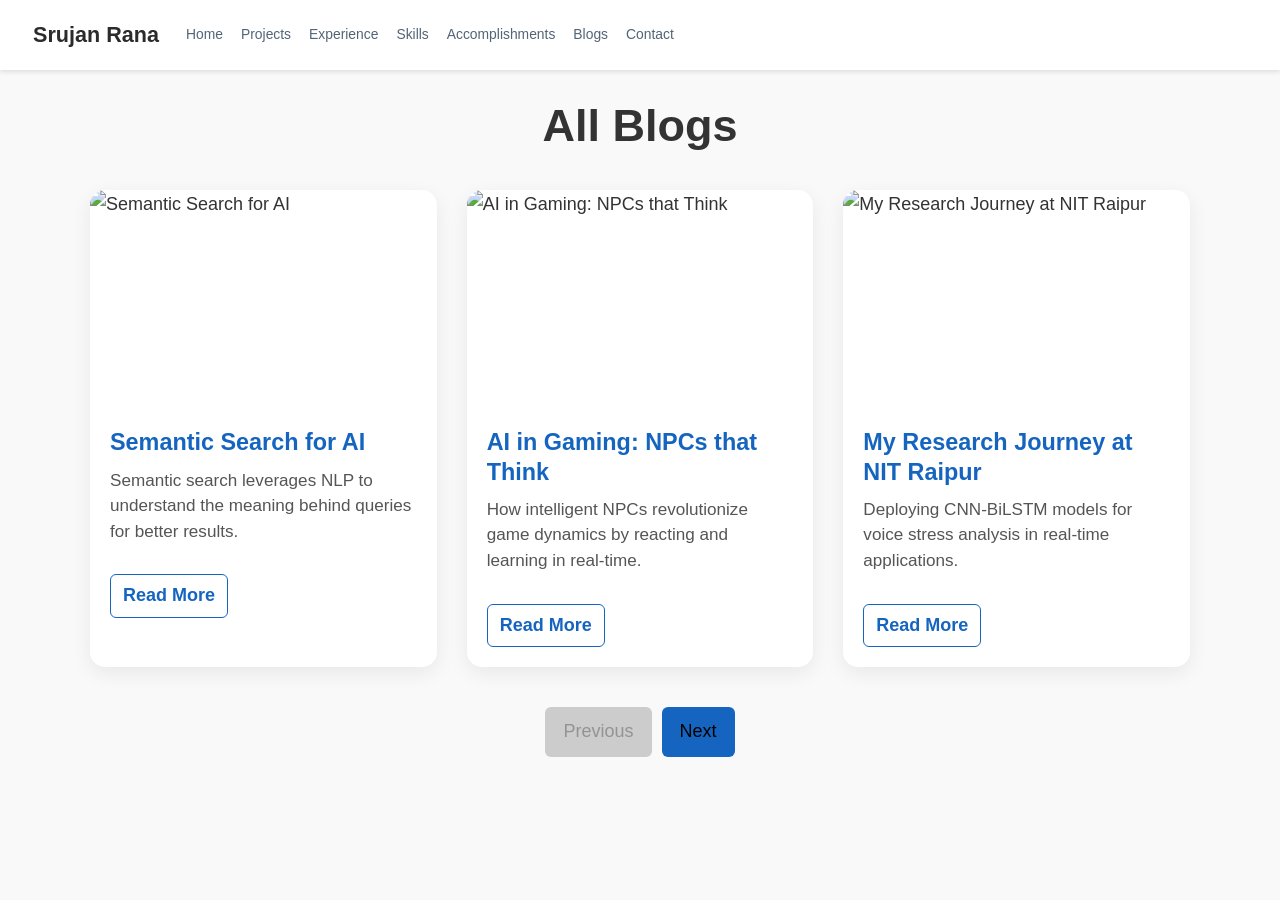
==== commit 647ab724: "blogs" ====
--- a/blogs.html
+++ b/blogs.html
@@ -7,6 +7,41 @@
   <link rel="stylesheet" href="css/main.2e3b3b7b.css" />
   <link rel="stylesheet" href="css/wowchemy.56db13bd04c5490946f7c2344b5ecfd9.css" />
   <script src="https://kit.fontawesome.com/a076d05399.js" crossorigin="anonymous"></script>
+  <!-- Meta Information -->
+<meta name="author" content="Srujan Rana" />
+<meta name="publisher" content="Srujan Rana" />
+<meta name="description" content="Explore blogs written by Srujan Rana on AI, ML, deep learning, and real-time intelligent systems." />
+
+<!-- Schema Markup -->
+<script type="application/ld+json">
+{
+  "@context": "https://schema.org",
+  "@type": "Person",
+  "@id": "https://srujanrana.vercel.app#person",
+  "name": "Srujan Rana",
+  "url": "https://srujanrana.vercel.app",
+  "sameAs": [
+    "https://github.com/Srujannrana07",
+    "https://www.linkedin.com/in/srujan-rana/",
+    "https://medium.com/@srujanrana07",
+    "https://x.com/srujan_rana/"
+  ],
+  "jobTitle": "AI/ML Engineer",
+  "description": "Portfolio of Srujan Rana, an AI/ML Engineer specializing in real-time ML applications and deep learning research."
+}
+</script>
+
+<script type="application/ld+json">
+{
+  "@context": "https://schema.org",
+  "@type": "WebPage",
+  "@id": "https://srujanrana.vercel.app/blogs.html#webpage",
+  "name": "Blogs by Srujan Rana",
+  "url": "https://srujanrana.vercel.app/blogs.html",
+  "description": "Collection of technical blogs by Srujan Rana on topics including AI, ML, DL, and computer vision."
+}
+</script>
+
 
   <style>
     :root {
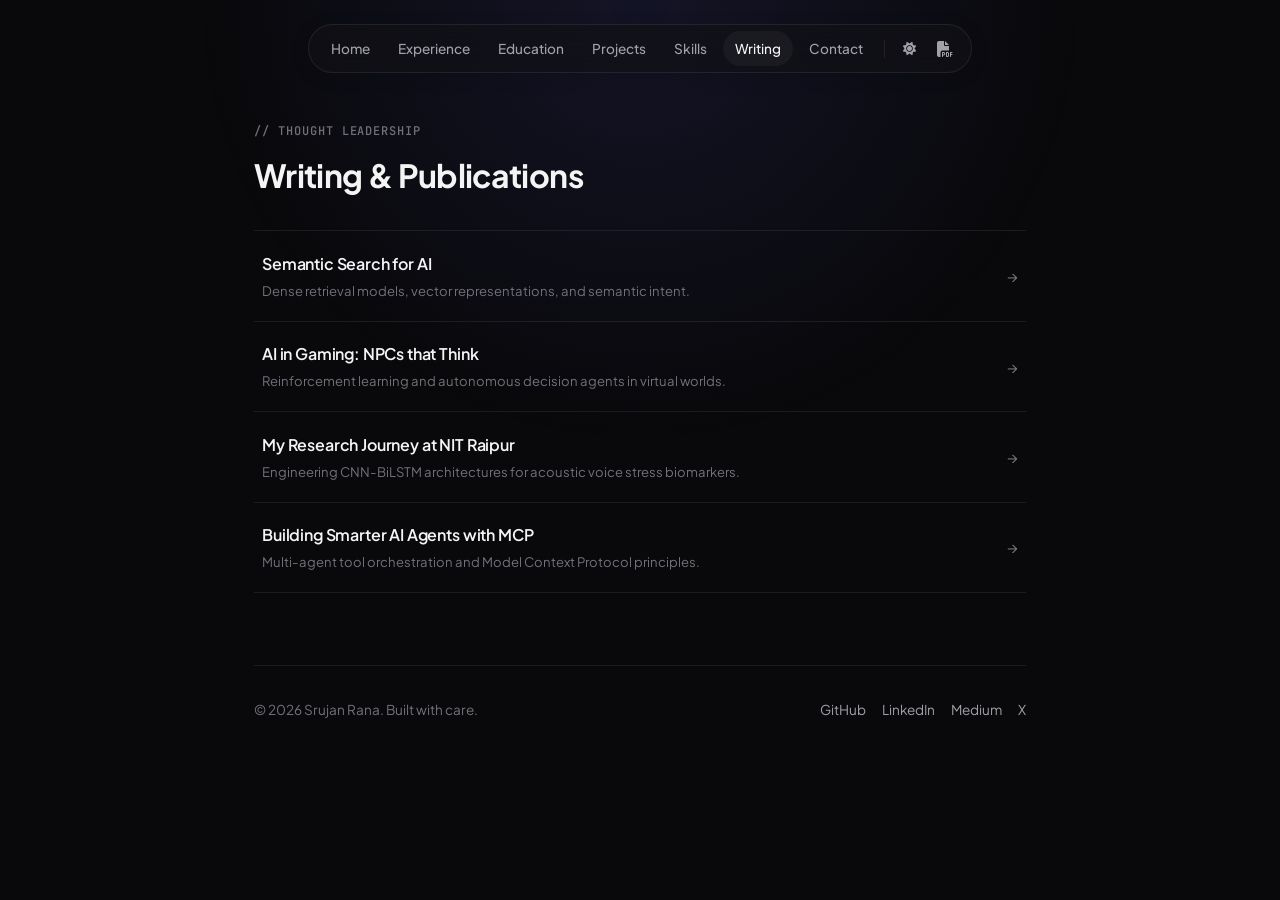
==== commit 919b8bde: "updated my portfolio" ====
--- a/blogs.html
+++ b/blogs.html
@@ -1,314 +1,99 @@
 <!DOCTYPE html>
-<html lang="en-us">
+<html lang="en" data-theme="dark">
 <head>
-  <meta charset="UTF-8" />
-  <title>All Blogs - Srujan Rana</title>
+  <meta charset="utf-8" />
   <meta name="viewport" content="width=device-width, initial-scale=1" />
-  <link rel="stylesheet" href="css/main.2e3b3b7b.css" />
-  <link rel="stylesheet" href="css/wowchemy.56db13bd04c5490946f7c2344b5ecfd9.css" />
-  <script src="https://kit.fontawesome.com/a076d05399.js" crossorigin="anonymous"></script>
-  <!-- Meta Information -->
-<meta name="author" content="Srujan Rana" />
-<meta name="publisher" content="Srujan Rana" />
-<meta name="description" content="Explore blogs written by Srujan Rana on AI, ML, deep learning, and real-time intelligent systems." />
+  <title>Writing — Srujan Rana</title>
+  <meta name="description" content="Technical blogs and publications by Srujan Rana on NLP, Deep Learning, Voice Stress Analysis, Game AI, and Agentic Systems." />
+  <meta name="author" content="Srujan Rana" />
+  <link rel="canonical" href="https://srujanrana.vercel.app/blogs.html" />
 
-<!-- Schema Markup -->
-<script type="application/ld+json">
-{
-  "@context": "https://schema.org",
-  "@type": "Person",
-  "@id": "https://srujanrana.vercel.app#person",
-  "name": "Srujan Rana",
-  "url": "https://srujanrana.vercel.app",
-  "sameAs": [
-    "https://github.com/Srujannrana07",
-    "https://www.linkedin.com/in/srujan-rana/",
-    "https://medium.com/@srujanrana07",
-    "https://x.com/srujan_rana/"
-  ],
-  "jobTitle": "AI/ML Engineer",
-  "description": "Portfolio of Srujan Rana, an AI/ML Engineer specializing in real-time ML applications and deep learning research."
-}
-</script>
+  <link rel="icon" type="image/png" href="media/icons/Srujanrana.in.png" />
+  <link rel="stylesheet" href="https://cdnjs.cloudflare.com/ajax/libs/font-awesome/6.5.1/css/all.min.css" />
+  <link rel="stylesheet" href="css/modern.css" />
+  <script src="js/app.js" defer></script>
+</head>
+<body>
 
-<script type="application/ld+json">
-{
-  "@context": "https://schema.org",
-  "@type": "WebPage",
-  "@id": "https://srujanrana.vercel.app/blogs.html#webpage",
-  "name": "Blogs by Srujan Rana",
-  "url": "https://srujanrana.vercel.app/blogs.html",
-  "description": "Collection of technical blogs by Srujan Rana on topics including AI, ML, DL, and computer vision."
-}
-</script>
+  <div class="ambient-spotlight" aria-hidden="true"></div>
 
+  <div class="page-wrapper">
+    <!-- Minimal Floating Pill Navigation -->
+    <header class="nav-wrapper">
+      <nav class="nav-pill" aria-label="Quick Navigation">
+        <a href="index.html#about" class="nav-item-link">Home</a>
+        <a href="index.html#experience" class="nav-item-link">Experience</a>
+        <a href="index.html#education" class="nav-item-link">Education</a>
+        <a href="project.html" class="nav-item-link">Projects</a>
+        <a href="index.html#skills" class="nav-item-link">Skills</a>
+        <a href="blogs.html" class="nav-item-link active">Writing</a>
+        <a href="index.html#contact" class="nav-item-link">Contact</a>
+        <span class="nav-divider"></span>
+        <button type="button" class="nav-icon-btn" id="theme-toggle-btn" aria-label="Toggle Theme" title="Toggle theme">
+          <i class="fas fa-sun" id="theme-icon"></i>
+        </button>
+        <a href="authors/Srujan_Rana_Resume.pdf" class="nav-icon-btn" target="_blank" rel="noopener" aria-label="View Resume" title="Resume PDF">
+          <i class="fas fa-file-pdf"></i>
+        </a>
+      </nav>
+    </header>
 
-  <style>
-    :root {
-      --custom-dark-bg: #272935;
-    }
+    <main>
+      <section class="section" style="padding-top: 1rem;">
+        <div class="section-label">// THOUGHT LEADERSHIP</div>
+        <h1 class="section-heading" style="font-size: 2rem;">Writing & Publications</h1>
 
-    body {
-      font-family: 'Montserrat', sans-serif;
-      background-color: var(--global-bg, #f9f9f9);
-      color: var(--global-text-color, #333);
-      margin: 0;
-    }
+        <div class="articles-stack">
+          <!-- Article 1 -->
+          <a href="https://medium.com/@srujanrana07/semantic-search-for-ai-a1d97fe06903" class="article-row" target="_blank" rel="noopener">
+            <div class="article-left">
+              <h2 class="article-heading">Semantic Search for AI</h2>
+              <span class="article-sub">Dense retrieval models, vector representations, and semantic intent.</span>
+            </div>
+            <span class="article-arrow">→</span>
+          </a>
 
-    .container {
-      max-width: 1140px;
-      margin: auto;
-      padding: 80px 20px 40px;
-    }
+          <!-- Article 2 -->
+          <a href="https://medium.com/@srujanrana07/ai-in-gaming-npcs-that-think-1d43671e8c28" class="article-row" target="_blank" rel="noopener">
+            <div class="article-left">
+              <h2 class="article-heading">AI in Gaming: NPCs that Think</h2>
+              <span class="article-sub">Reinforcement learning and autonomous decision agents in virtual worlds.</span>
+            </div>
+            <span class="article-arrow">→</span>
+          </a>
 
-    h1 {
-      font-size: 2.5rem;
-      font-weight: 700;
-      color: var(--heading-color, #333);
-      text-align: center;
-      margin-bottom: 2rem;
-    }
+          <!-- Article 3 -->
+          <a href="https://medium.com/@srujanrana07/my-research-journey-at-nit-raipur-from-cnns-to-sunburns-2f7af0736790" class="article-row" target="_blank" rel="noopener">
+            <div class="article-left">
+              <h2 class="article-heading">My Research Journey at NIT Raipur</h2>
+              <span class="article-sub">Engineering CNN-BiLSTM architectures for acoustic voice stress biomarkers.</span>
+            </div>
+            <span class="article-arrow">→</span>
+          </a>
 
-    .blog-grid {
-      display: grid;
-      grid-template-columns: repeat(auto-fit, minmax(300px, 1fr));
-      gap: 30px;
-    }
+          <!-- Article 4 -->
+          <a href="https://medium.com/@srujanrana07/building-smarter-ai-agents-with-mcp-message-control-protocol-83f3cc708c59" class="article-row" target="_blank" rel="noopener">
+            <div class="article-left">
+              <h2 class="article-heading">Building Smarter AI Agents with MCP</h2>
+              <span class="article-sub">Multi-agent tool orchestration and Model Context Protocol principles.</span>
+            </div>
+            <span class="article-arrow">→</span>
+          </a>
+        </div>
+      </section>
+    </main>
 
-    .blog-card {
-      background: var(--card-bg, #fff);
-      border-radius: 15px;
-      overflow: hidden;
-      box-shadow: 0 6px 20px rgba(0, 0, 0, 0.07);
-      transition: all 0.3s ease-in-out;
-      display: flex;
-      flex-direction: column;
-    }
-
-    .blog-card:hover {
-      transform: translateY(-5px);
-      box-shadow: 0 10px 25px rgba(0, 0, 0, 0.15);
-    }
-
-    .blog-card img {
-      width: 100%;
-      height: 200px;
-      object-fit: cover;
-    }
-
-    .blog-card-body {
-      padding: 20px;
-      flex: 1;
-    }
-
-    .blog-card-body h4 {
-      font-size: 1.3rem;
-      color: var(--primary, #1565c0);
-      font-weight: 700;
-      margin-bottom: 10px;
-    }
-
-    .blog-card-body p {
-      color: var(--global-muted-color, #555);
-      font-size: 0.95rem;
-      line-height: 1.5;
-    }
-
-    .blog-card-body a {
-      display: inline-block;
-      margin-top: 12px;
-      color: var(--link-color, #1565c0);
-      font-weight: 600;
-      text-decoration: none;
-      border: 1px solid var(--link-color, #1565c0);
-      padding: 6px 12px;
-      border-radius: 6px;
-      transition: all 0.3s ease;
-    }
-
-    .blog-card-body a:hover {
-      background-color: var(--link-color, #1565c0);
-      color: var(--link-hover-color, #fff);
-    }
-
-    .pagination {
-      display: flex;
-      justify-content: center;
-      gap: 10px;
-      margin-top: 40px;
-    }
-
-    .pagination button {
-      padding: 10px 18px;
-      font-size: 1rem;
-      background-color: var(--primary, #1565c0);
-      border: none;
-      /* color: var(--btn-text-color, #fff); */
-      border-radius: 6px;
-      cursor: pointer;
-      transition: background 0.3s ease;
-    }
-
-    .pagination button:hover:not(:disabled) {
-      background-color: var(--primary-dark, #0d47a1);
-    }
-
-    .pagination button:disabled {
-      background-color: #ccc;
-      cursor: not-allowed;
-    }
-    
-
-
-    /* Dark mode override for background if needed */
-    body.dark {
-      background-color: var(--custom-dark-bg);
-    }
-  </style>
-</head>
-
-<body id="top" data-spy="scroll" data-offset="70" data-target="#navbar-main" class="page-wrapper">
-
-  <!-- Navbar Start -->
-  <header class="header--fixed">
-    <nav class="navbar navbar-expand-lg navbar-light" id="navbar-main">
-      <div class="container-xl">
-        <a class="navbar-brand" href="index.html">Srujan Rana</a>
-
-        <button class="navbar-toggler" type="button" data-toggle="collapse" data-target="#navbar-content"
-          aria-controls="navbar-content" aria-expanded="false" aria-label="Toggle navigation">
-          <span><i class="fas fa-bars"></i></span>
-        </button>
-
-        <div class="collapse navbar-collapse" id="navbar-content">
-          <ul class="navbar-nav mr-auto">
-            <li class="nav-item"><a class="nav-link" href="index.html#about">Home</a></li>
-            <li class="nav-item"><a class="nav-link" href="index.html#projects">Projects</a></li>
-            <li class="nav-item"><a class="nav-link" href="index.html#experience">Experience</a></li>
-            <li class="nav-item"><a class="nav-link" href="index.html#skills">Skills</a></li>
-            <li class="nav-item"><a class="nav-link" href="index.html#accomplishments">Accomplishments</a></li>
-            <li class="nav-item"><a class="nav-link" href="index.html#blogs">Blogs</a></li>
-            <li class="nav-item"><a class="nav-link" href="index.html#contact">Contact</a></li>
-          </ul>
-
-          <!-- Theme Toggle -->
-          <!-- <li class="nav-item dropdown theme-dropdown">
-            <a href="#" class="nav-link" id="theme-toggle" data-toggle="dropdown" aria-haspopup="true" aria-label="Display preferences">
-              <i class="fas fa-moon" id="theme-icon" aria-hidden="true"></i>
-            </a>
-            <div class="dropdown-menu">
-              <a href="#" class="dropdown-item js-set-theme-light">
-                <span>Light</span>
-              </a>
-              <a href="#" class="dropdown-item js-set-theme-dark">
-                <span>Dark</span>
-              </a>
-              <a href="#" class="dropdown-item js-set-theme-auto">
-                <span>Automatic</span>
-              </a>
-            </div>
-          </li> -->
-          
-        </div>
+    <!-- Minimalist Footer -->
+    <footer class="footer-bar">
+      <span>© 2026 Srujan Rana. Built with care.</span>
+      <div class="footer-social-row">
+        <a href="https://github.com/Srujanrana07" class="footer-social-link" target="_blank" rel="noopener">GitHub</a>
+        <a href="https://www.linkedin.com/in/srujan-rana/" class="footer-social-link" target="_blank" rel="noopener">LinkedIn</a>
+        <a href="https://medium.com/@srujanrana07" class="footer-social-link" target="_blank" rel="noopener">Medium</a>
+        <a href="https://x.com/srujan_rana/" class="footer-social-link" target="_blank" rel="noopener">X</a>
       </div>
-    </nav>
-  </header>
-  <!-- Navbar End -->
-
-  <!-- Blog Section -->
-  <div class="container">
-    <h1>All Blogs</h1>
-    <div id="blogs" class="blog-grid"></div>
-
-    <div class="pagination">
-      <button onclick="changePage(-1)" id="prev">Previous</button>
-      <button onclick="changePage(1)" id="next">Next</button>
-    </div>
+    </footer>
   </div>
 
-  <script>
-    const blogsPerPage = 3;
-    let currentPage = 1;
-
-    const blogs = [
-      {
-        title: "Semantic Search for AI",
-        desc: "Semantic search leverages NLP to understand the meaning behind queries for better results.",
-        img: "https://miro.medium.com/v2/resize:fit:1100/format:webp/1*orMOScrEbwajvNLAkvDk0Q.jpeg",
-        link: "https://medium.com/@srujanrana07/semantic-search-for-ai-a1d97fe06903"
-      },
-      {
-        title: "AI in Gaming: NPCs that Think",
-        desc: "How intelligent NPCs revolutionize game dynamics by reacting and learning in real-time.",
-        img: "https://miro.medium.com/v2/resize:fit:1100/format:webp/1*drG5TqqLETnKg83hiMIX-Q.png",
-        link: "https://medium.com/@srujanrana07/ai-in-gaming-npcs-that-think-1d43671e8c28"
-      },
-      {
-        title: "My Research Journey at NIT Raipur",
-        desc: "Deploying CNN-BiLSTM models for voice stress analysis in real-time applications.",
-        img: "https://miro.medium.com/v2/resize:fit:1100/format:webp/1*C6Gi3Kp3kmHa2R9Bfnp9uA.jpeg",
-        link: "https://medium.com/@srujanrana07/my-research-journey-at-nit-raipur-from-cnns-to-sunburns-2f7af0736790"
-      },
-      {
-        title: "Building Smarter AI Agents with MCP",
-        desc: "MCP enables multi-agent systems to plan, coordinate, and execute actions autonomously.",
-        img: "https://miro.medium.com/v2/resize:fit:1100/format:webp/0*WvxxTJupaYEdM0I2",
-        link: "https://medium.com/@srujanrana07/building-smarter-ai-agents-with-mcp-message-control-protocol-83f3cc708c59"
-      }
-    ];
-
-    function displayBlogs() {
-      const blogContainer = document.getElementById("blogs");
-      blogContainer.innerHTML = "";
-
-      const start = (currentPage - 1) * blogsPerPage;
-      const end = start + blogsPerPage;
-      const currentBlogs = blogs.slice(start, end);
-
-      currentBlogs.forEach(blog => {
-        blogContainer.innerHTML += `
-          <div class="blog-card">
-            <img src="${blog.img}" alt="${blog.title}">
-            <div class="blog-card-body">
-              <h4>${blog.title}</h4>
-              <p>${blog.desc}</p>
-              <a href="${blog.link}" target="_blank">Read More</a>
-            </div>
-          </div>
-        `;
-      });
-
-      document.getElementById("prev").disabled = currentPage === 1;
-      document.getElementById("next").disabled = end >= blogs.length;
-    }
-    
-    function updateThemeIcon() {
-    const theme = localStorage.getItem("wcTheme") || document.documentElement.getAttribute("data-theme");
-    const icon = document.getElementById("theme-icon");
-    if (!icon) return;
-
-    if (theme === "light") {
-      icon.classList.remove("fa-moon");
-      icon.classList.add("fa-sun");
-    } else {
-      icon.classList.remove("fa-sun");
-      icon.classList.add("fa-moon");
-    }
-  }
-  // Trigger on page load and theme toggle
-  document.addEventListener("DOMContentLoaded", updateThemeIcon);
-  document.querySelectorAll(".js-set-theme-light, .js-set-theme-dark, .js-set-theme-auto").forEach(btn => {
-    btn.addEventListener("click", () => setTimeout(updateThemeIcon, 100));
-  });
-
-    function changePage(delta) {
-      currentPage += delta;
-      displayBlogs();
-    }
-
-    window.onload = displayBlogs;
-  </script>
-
-  <script src="js/wowchemy-init.min.2ed908358299dd7ab553faae685c746c.js"></script>
 </body>
 </html>
--- a/css/modern.css
+++ b/css/modern.css
@@ -0,0 +1,1299 @@
+/* ==========================================================================
+   Srujan Rana - Minimal & Delightful Craft Design System
+   Inspired by modern editorial craft (Linear, Vercel, Rauno aesthetic)
+   Zero-dependency, ultra-clean, accessible, light & dark
+   ========================================================================== */
+
+@import url('https://fonts.googleapis.com/css2?family=Plus+Jakarta+Sans:wght@300;400;500;600;700;800&family=JetBrains+Mono:wght@400;500&display=swap');
+
+:root {
+  /* Dark Mode Tokens (Default) */
+  --bg: #09090b;
+  --bg-subtle: #121216;
+  --bg-card: rgba(18, 18, 22, 0.65);
+  --bg-card-hover: rgba(24, 24, 30, 0.9);
+  --bg-elevated: #18181b;
+  
+  --border: rgba(255, 255, 255, 0.08);
+  --border-hover: rgba(255, 255, 255, 0.18);
+  --border-focus: #6366f1;
+
+  --text-main: #f4f4f5;
+  --text-muted: #a1a1aa;
+  --text-dim: #71717a;
+  --text-link: #818cf8;
+
+  --accent: #6366f1;
+  --accent-soft: rgba(99, 102, 241, 0.12);
+  --accent-glow: rgba(99, 102, 241, 0.2);
+  
+  --tag-bg: rgba(255, 255, 255, 0.04);
+  --tag-border: rgba(255, 255, 255, 0.08);
+  --tag-text: #d4d4d8;
+
+  --radius-sm: 8px;
+  --radius-md: 12px;
+  --radius-lg: 18px;
+  --radius-pill: 9999px;
+
+  --font-sans: 'Plus Jakarta Sans', -apple-system, BlinkMacSystemFont, 'Segoe UI', Roboto, sans-serif;
+  --font-mono: 'JetBrains Mono', monospace;
+
+  --ease-spring: cubic-bezier(0.16, 1, 0.3, 1);
+  --ease-smooth: cubic-bezier(0.4, 0, 0.2, 1);
+
+  --max-width: 820px; /* Refined editorial reading width */
+}
+
+[data-theme="light"] {
+  --bg: #fafafa;
+  --bg-subtle: #f4f4f5;
+  --bg-card: rgba(255, 255, 255, 0.85);
+  --bg-card-hover: rgba(255, 255, 255, 1);
+  --bg-elevated: #ffffff;
+
+  --border: rgba(0, 0, 0, 0.08);
+  --border-hover: rgba(0, 0, 0, 0.16);
+  --border-focus: #4f46e5;
+
+  --text-main: #18181b;
+  --text-muted: #52525b;
+  --text-dim: #a1a1aa;
+  --text-link: #4f46e5;
+
+  --accent: #4f46e5;
+  --accent-soft: rgba(79, 70, 229, 0.08);
+  --accent-glow: rgba(79, 70, 229, 0.15);
+
+  --tag-bg: rgba(0, 0, 0, 0.04);
+  --tag-border: rgba(0, 0, 0, 0.08);
+  --tag-text: #3f3f46;
+}
+
+/* Base Setup */
+*, *::before, *::after {
+  box-sizing: border-box;
+  margin: 0;
+  padding: 0;
+}
+
+html {
+  scroll-behavior: smooth;
+  font-size: 16px;
+  -webkit-font-smoothing: antialiased;
+}
+
+body {
+  font-family: var(--font-sans);
+  background-color: var(--bg);
+  color: var(--text-main);
+  line-height: 1.7;
+  overflow-x: hidden;
+  transition: background-color 0.3s var(--ease-smooth), color 0.3s var(--ease-smooth);
+}
+
+::selection {
+  background: var(--accent-soft);
+  color: var(--accent);
+}
+
+a {
+  color: inherit;
+  text-decoration: none;
+  transition: color 0.2s ease;
+}
+
+img {
+  max-width: 100%;
+  display: block;
+}
+
+button {
+  font-family: inherit;
+  cursor: pointer;
+  border: none;
+  background: none;
+}
+
+.page-wrapper {
+  max-width: var(--max-width);
+  margin-inline: auto;
+  padding-inline: 1.5rem;
+  padding-bottom: 6rem;
+}
+
+/* Subtle background grain or ambient spotlight */
+.ambient-spotlight {
+  position: fixed;
+  top: 0;
+  left: 50%;
+  transform: translateX(-50%);
+  width: 900px;
+  height: 450px;
+  background: radial-gradient(ellipse at top, var(--accent-glow) 0%, transparent 70%);
+  pointer-events: none;
+  z-index: 0;
+  opacity: 0.6;
+}
+
+/* ==========================================================================
+   Minimal Floating Pill Navigation
+   ========================================================================== */
+.nav-wrapper {
+  position: sticky;
+  top: 1.5rem;
+  z-index: 100;
+  display: flex;
+  justify-content: center;
+  margin-bottom: 3.5rem;
+}
+
+.nav-pill {
+  display: flex;
+  align-items: center;
+  gap: 0.25rem;
+  padding: 0.35rem 0.6rem;
+  background: var(--bg-card);
+  backdrop-filter: blur(18px);
+  -webkit-backdrop-filter: blur(18px);
+  border: 1px solid var(--border);
+  border-radius: var(--radius-pill);
+  box-shadow: 0 4px 20px -2px rgba(0, 0, 0, 0.15);
+  transition: border-color 0.2s ease;
+}
+
+.nav-pill:hover {
+  border-color: var(--border-hover);
+}
+
+.nav-item-link {
+  font-size: 0.85rem;
+  font-weight: 500;
+  color: var(--text-muted);
+  padding: 0.4rem 0.75rem;
+  border-radius: var(--radius-pill);
+  transition: color 0.2s ease, background-color 0.2s ease;
+}
+
+.nav-item-link:hover,
+.nav-item-link.active {
+  color: var(--text-main);
+  background-color: var(--tag-bg);
+}
+
+.nav-divider {
+  width: 1px;
+  height: 18px;
+  background-color: var(--border);
+  margin-inline: 0.3rem;
+}
+
+.nav-icon-btn {
+  width: 32px;
+  height: 32px;
+  border-radius: 50%;
+  display: flex;
+  align-items: center;
+  justify-content: center;
+  color: var(--text-muted);
+  transition: color 0.2s ease, transform 0.2s var(--ease-spring);
+}
+
+.nav-icon-btn:hover {
+  color: var(--text-main);
+  transform: scale(1.1);
+}
+
+/* ==========================================================================
+   Hero Header (Editorial & Delightful)
+   ========================================================================== */
+.hero {
+  margin-bottom: 4.5rem;
+  position: relative;
+  z-index: 1;
+}
+
+.hero-profile-row {
+  display: flex;
+  align-items: center;
+  justify-content: space-between;
+  margin-bottom: 1.75rem;
+}
+
+.hero-avatar-wrap {
+  position: relative;
+  width: 76px;
+  height: 76px;
+}
+
+.hero-avatar {
+  width: 100%;
+  height: 100%;
+  border-radius: 50%;
+  object-fit: cover;
+  border: 2px solid var(--border);
+  box-shadow: 0 4px 14px rgba(0, 0, 0, 0.2);
+}
+
+.presence-indicator {
+  display: inline-flex;
+  align-items: center;
+  gap: 0.5rem;
+  font-size: 0.8rem;
+  font-weight: 500;
+  color: var(--text-muted);
+  padding: 0.35rem 0.8rem;
+  background: var(--tag-bg);
+  border: 1px solid var(--border);
+  border-radius: var(--radius-pill);
+}
+
+.pulse-dot {
+  width: 7px;
+  height: 7px;
+  border-radius: 50%;
+  background-color: #10b981;
+  box-shadow: 0 0 8px #10b981;
+  animation: pulse-dot 2.5s infinite;
+}
+
+@keyframes pulse-dot {
+  0% { transform: scale(0.95); opacity: 0.8; }
+  50% { transform: scale(1.2); opacity: 1; }
+  100% { transform: scale(0.95); opacity: 0.8; }
+}
+
+.hero-name {
+  font-size: clamp(2rem, 4vw, 2.75rem);
+  font-weight: 700;
+  letter-spacing: -0.03em;
+  line-height: 1.15;
+  margin-bottom: 0.6rem;
+}
+
+.hero-role-typing {
+  font-family: var(--font-mono);
+  font-size: 0.95rem;
+  color: var(--text-link);
+  margin-bottom: 1.25rem;
+  display: flex;
+  align-items: center;
+  gap: 0.2rem;
+}
+
+.typing-cursor {
+  display: inline-block;
+  width: 2px;
+  height: 1.2em;
+  background: var(--text-link);
+  animation: blink 0.9s infinite;
+}
+
+@keyframes blink {
+  0%, 100% { opacity: 1; }
+  50% { opacity: 0; }
+}
+
+.hero-bio {
+  font-size: 1.05rem;
+  color: var(--text-muted);
+  line-height: 1.75;
+  margin-bottom: 1.75rem;
+}
+
+.hero-bio strong {
+  color: var(--text-main);
+  font-weight: 600;
+}
+
+/* Minimalist Quick Link Pills */
+.hero-links-row {
+  display: flex;
+  flex-wrap: wrap;
+  align-items: center;
+  gap: 0.65rem;
+}
+
+.pill-link {
+  display: inline-flex;
+  align-items: center;
+  gap: 0.45rem;
+  padding: 0.45rem 0.95rem;
+  font-size: 0.85rem;
+  font-weight: 500;
+  color: var(--text-main);
+  background: var(--bg-card);
+  border: 1px solid var(--border);
+  border-radius: var(--radius-pill);
+  transition: all 0.2s var(--ease-spring);
+}
+
+.pill-link:hover {
+  border-color: var(--border-hover);
+  background: var(--bg-elevated);
+  transform: translateY(-2px);
+  color: var(--accent);
+}
+
+.pill-link-primary {
+  background: var(--text-main);
+  color: var(--bg);
+  border-color: transparent;
+}
+
+.pill-link-primary:hover {
+  background: var(--text-muted);
+  color: var(--bg);
+  transform: translateY(-2px);
+}
+
+/* ==========================================================================
+   Section Layouts
+   ========================================================================== */
+.section {
+  margin-bottom: 4.5rem;
+  position: relative;
+  z-index: 1;
+}
+
+.section-label {
+  font-family: var(--font-mono);
+  font-size: 0.75rem;
+  font-weight: 500;
+  color: var(--text-dim);
+  text-transform: uppercase;
+  letter-spacing: 0.08em;
+  margin-bottom: 0.4rem;
+}
+
+.section-heading {
+  font-size: 1.45rem;
+  font-weight: 700;
+  letter-spacing: -0.02em;
+  margin-bottom: 1.75rem;
+  display: flex;
+  align-items: center;
+  gap: 0.6rem;
+}
+
+.section-heading-icon {
+  font-size: 1.1rem;
+  color: var(--text-dim);
+}
+
+/* ==========================================================================
+   Experience Section (Minimal Craft Timeline)
+   ========================================================================== */
+.experience-list {
+  display: flex;
+  flex-direction: column;
+  gap: 1.5rem;
+}
+
+.experience-item {
+  position: relative;
+  padding: 1.4rem 1.5rem;
+  background: var(--bg-card);
+  border: 1px solid var(--border);
+  border-radius: var(--radius-md);
+  transition: all 0.25s var(--ease-smooth);
+}
+
+.experience-item:hover {
+  border-color: var(--border-hover);
+  background: var(--bg-card-hover);
+  transform: translateY(-2px);
+}
+
+.item-top {
+  display: flex;
+  justify-content: space-between;
+  align-items: flex-start;
+  flex-wrap: wrap;
+  gap: 0.5rem;
+  margin-bottom: 0.5rem;
+}
+
+.item-title-group {
+  display: flex;
+  align-items: center;
+  gap: 0.75rem;
+}
+
+.item-logo {
+  width: 36px;
+  height: 36px;
+  border-radius: var(--radius-sm);
+  object-fit: contain;
+  background: #ffffff;
+  padding: 3px;
+  border: 1px solid var(--border);
+}
+
+.item-role {
+  font-size: 1.05rem;
+  font-weight: 600;
+  color: var(--text-main);
+  letter-spacing: -0.01em;
+}
+
+.item-company {
+  font-size: 0.88rem;
+  color: var(--text-muted);
+}
+
+.item-meta {
+  font-family: var(--font-mono);
+  font-size: 0.78rem;
+  color: var(--text-dim);
+}
+
+.item-desc {
+  font-size: 0.9rem;
+  color: var(--text-muted);
+  line-height: 1.65;
+  margin-top: 0.75rem;
+}
+
+.item-desc ul {
+  padding-left: 1.1rem;
+  margin-top: 0.4rem;
+}
+
+.item-desc li {
+  margin-bottom: 0.35rem;
+}
+
+.item-actions {
+  display: flex;
+  align-items: center;
+  gap: 0.6rem;
+  margin-top: 0.9rem;
+  padding-top: 0.75rem;
+  border-top: 1px solid var(--border);
+}
+
+.btn-inline {
+  display: inline-flex;
+  align-items: center;
+  gap: 0.4rem;
+  font-size: 0.8rem;
+  font-weight: 500;
+  color: var(--text-main);
+  padding: 0.3rem 0.65rem;
+  border-radius: var(--radius-sm);
+  background: var(--tag-bg);
+  border: 1px solid var(--border);
+  transition: all 0.2s ease;
+}
+
+.btn-inline:hover {
+  background: var(--border-hover);
+  border-color: var(--text-muted);
+}
+
+/* ==========================================================================
+   Education Section (Dedicated Minimalist Layout)
+   ========================================================================== */
+.education-list {
+  display: flex;
+  flex-direction: column;
+  gap: 1.25rem;
+}
+
+.education-item {
+  display: flex;
+  align-items: flex-start;
+  gap: 1.15rem;
+  padding: 1.35rem 1.45rem;
+  background: var(--bg-card);
+  border: 1px solid var(--border);
+  border-radius: var(--radius-md);
+  transition: all 0.25s var(--ease-smooth);
+}
+
+.education-item:hover {
+  border-color: var(--border-hover);
+  background: var(--bg-card-hover);
+  transform: translateY(-2px);
+}
+
+.edu-logo {
+  width: 46px;
+  height: 46px;
+  border-radius: var(--radius-sm);
+  object-fit: contain;
+  background: #ffffff;
+  padding: 4px;
+  border: 1px solid var(--border);
+  flex-shrink: 0;
+  box-shadow: 0 2px 8px rgba(0, 0, 0, 0.08);
+  transition: transform 0.25s var(--ease-smooth), border-color 0.25s var(--ease-smooth), box-shadow 0.25s var(--ease-smooth);
+}
+
+.education-item:hover .edu-logo {
+  transform: translateY(-2px) scale(1.04);
+  border-color: var(--accent);
+  box-shadow: 0 4px 14px rgba(0, 0, 0, 0.14);
+}
+
+.edu-badge-icon {
+  width: 46px;
+  height: 46px;
+  border-radius: var(--radius-sm);
+  background: var(--tag-bg);
+  border: 1px solid var(--border);
+  color: var(--accent);
+  display: flex;
+  align-items: center;
+  justify-content: center;
+  font-size: 1.15rem;
+  flex-shrink: 0;
+  transition: transform 0.25s var(--ease-smooth), border-color 0.25s var(--ease-smooth);
+}
+
+.education-item:hover .edu-badge-icon {
+  transform: translateY(-2px) scale(1.04);
+  border-color: var(--accent);
+  color: var(--accent-hover);
+}
+
+.edu-details {
+  flex: 1;
+}
+
+.edu-degree {
+  font-size: 1.05rem;
+  font-weight: 600;
+  color: var(--text-main);
+  letter-spacing: -0.01em;
+}
+
+.edu-institution {
+  font-size: 0.9rem;
+  color: var(--text-muted);
+  margin-top: 0.15rem;
+}
+
+.edu-year {
+  font-family: var(--font-mono);
+  font-size: 0.78rem;
+  color: var(--text-dim);
+  margin-top: 0.25rem;
+}
+
+.edu-summary {
+  font-size: 0.88rem;
+  color: var(--text-muted);
+  margin-top: 0.5rem;
+  line-height: 1.55;
+}
+
+/* ==========================================================================
+   Projects Section (Curated Spotlight Grid)
+   ========================================================================== */
+.project-filter-row {
+  display: flex;
+  flex-wrap: wrap;
+  gap: 0.45rem;
+  margin-bottom: 1.5rem;
+}
+
+.filter-chip {
+  font-size: 0.8rem;
+  font-weight: 500;
+  color: var(--text-muted);
+  padding: 0.35rem 0.8rem;
+  border-radius: var(--radius-pill);
+  background: var(--tag-bg);
+  border: 1px solid var(--border);
+  transition: all 0.2s ease;
+}
+
+.filter-chip:hover {
+  color: var(--text-main);
+  border-color: var(--border-hover);
+}
+
+.filter-chip.active {
+  background: var(--text-main);
+  color: var(--bg);
+  border-color: transparent;
+}
+
+.projects-container {
+  display: flex;
+  flex-direction: column;
+  gap: 1.25rem;
+}
+
+.craft-project-card {
+  position: relative;
+  padding: 1.5rem;
+  background: var(--bg-card);
+  border: 1px solid var(--border);
+  border-radius: var(--radius-md);
+  transition: all 0.25s var(--ease-smooth);
+}
+
+.craft-project-card:hover {
+  border-color: var(--border-hover);
+  background: var(--bg-card-hover);
+  transform: translateY(-2px);
+}
+
+.project-top-row {
+  display: flex;
+  justify-content: space-between;
+  align-items: flex-start;
+  gap: 0.75rem;
+  margin-bottom: 0.6rem;
+}
+
+.project-name-group {
+  display: flex;
+  align-items: center;
+  gap: 0.55rem;
+}
+
+.project-name {
+  font-size: 1.12rem;
+  font-weight: 600;
+  letter-spacing: -0.01em;
+}
+
+.tag-highlight {
+  font-family: var(--font-mono);
+  font-size: 0.7rem;
+  font-weight: 500;
+  color: var(--text-link);
+  padding: 0.2rem 0.55rem;
+  background: var(--accent-soft);
+  border-radius: var(--radius-pill);
+}
+
+.project-summary {
+  font-size: 0.92rem;
+  color: var(--text-muted);
+  line-height: 1.65;
+  margin-bottom: 0.9rem;
+}
+
+.project-chips {
+  display: flex;
+  flex-wrap: wrap;
+  gap: 0.4rem;
+  margin-bottom: 1rem;
+}
+
+.mini-chip {
+  font-family: var(--font-mono);
+  font-size: 0.72rem;
+  color: var(--text-dim);
+  background: var(--tag-bg);
+  border: 1px solid var(--border);
+  padding: 0.15rem 0.5rem;
+  border-radius: 4px;
+}
+
+.project-links {
+  display: flex;
+  align-items: center;
+  gap: 0.75rem;
+}
+
+.link-action {
+  font-size: 0.82rem;
+  font-weight: 500;
+  color: var(--text-main);
+  display: inline-flex;
+  align-items: center;
+  gap: 0.35rem;
+  transition: color 0.2s ease;
+}
+
+.link-action:hover {
+  color: var(--text-link);
+}
+
+/* ==========================================================================
+   Skills Section (Minimal Grouped Matrix)
+   ========================================================================== */
+.skills-matrix {
+  display: grid;
+  grid-template-columns: repeat(auto-fit, minmax(240px, 1fr));
+  gap: 1.25rem;
+}
+
+.skill-cluster {
+  padding: 1.25rem;
+  background: var(--bg-card);
+  border: 1px solid var(--border);
+  border-radius: var(--radius-md);
+}
+
+.cluster-title {
+  font-size: 0.88rem;
+  font-weight: 600;
+  color: var(--text-main);
+  margin-bottom: 0.75rem;
+  display: flex;
+  align-items: center;
+  gap: 0.45rem;
+}
+
+.cluster-pills {
+  display: flex;
+  flex-wrap: wrap;
+  gap: 0.4rem;
+}
+
+.pill-skill {
+  font-size: 0.8rem;
+  color: var(--text-muted);
+  background: var(--tag-bg);
+  border: 1px solid var(--border);
+  padding: 0.25rem 0.6rem;
+  border-radius: var(--radius-sm);
+  transition: all 0.2s ease;
+}
+
+.pill-skill:hover {
+  color: var(--text-main);
+  border-color: var(--border-hover);
+}
+
+/* ==========================================================================
+   Writing / Blog Section (Editorial Article Rows)
+   ========================================================================== */
+.articles-stack {
+  display: flex;
+  flex-direction: column;
+}
+
+.article-row {
+  display: flex;
+  align-items: center;
+  justify-content: space-between;
+  padding: 1.15rem 0.5rem;
+  border-bottom: 1px solid var(--border);
+  transition: padding-left 0.2s var(--ease-spring);
+}
+
+.article-row:first-child {
+  border-top: 1px solid var(--border);
+}
+
+.article-row:hover {
+  padding-left: 0.85rem;
+}
+
+.article-left {
+  display: flex;
+  flex-direction: column;
+  gap: 0.2rem;
+}
+
+.article-heading {
+  font-size: 1rem;
+  font-weight: 600;
+  color: var(--text-main);
+  letter-spacing: -0.01em;
+}
+
+.article-row:hover .article-heading {
+  color: var(--text-link);
+}
+
+.article-sub {
+  font-size: 0.82rem;
+  color: var(--text-dim);
+}
+
+.article-arrow {
+  font-size: 0.95rem;
+  color: var(--text-dim);
+  transition: transform 0.2s var(--ease-spring), color 0.2s ease;
+}
+
+.article-row:hover .article-arrow {
+  color: var(--text-main);
+  transform: translateX(4px);
+}
+
+/* ==========================================================================
+   Contact & Footer
+   ========================================================================== */
+.contact-box {
+  padding: 2.25rem;
+  background: var(--bg-card);
+  border: 1px solid var(--border);
+  border-radius: var(--radius-lg);
+  text-align: center;
+  margin-bottom: 3.5rem;
+}
+
+.contact-headline {
+  font-size: 1.45rem;
+  font-weight: 700;
+  margin-bottom: 0.65rem;
+}
+
+.contact-subtext {
+  font-size: 0.95rem;
+  color: var(--text-muted);
+  max-width: 480px;
+  margin-inline: auto;
+  margin-bottom: 1.5rem;
+}
+
+.copy-email-btn {
+  display: inline-flex;
+  align-items: center;
+  gap: 0.6rem;
+  padding: 0.65rem 1.4rem;
+  font-size: 0.92rem;
+  font-weight: 600;
+  color: var(--bg);
+  background: var(--text-main);
+  border-radius: var(--radius-pill);
+  transition: all 0.2s var(--ease-spring);
+}
+
+.copy-email-btn:hover {
+  transform: translateY(-2px);
+  opacity: 0.9;
+}
+
+.footer-bar {
+  display: flex;
+  align-items: center;
+  justify-content: space-between;
+  padding-top: 2rem;
+  border-top: 1px solid var(--border);
+  font-size: 0.85rem;
+  color: var(--text-dim);
+  flex-wrap: wrap;
+  gap: 1rem;
+}
+
+.footer-social-row {
+  display: flex;
+  align-items: center;
+  gap: 1rem;
+}
+
+.footer-social-link {
+  color: var(--text-muted);
+  transition: color 0.2s ease;
+}
+
+.footer-social-link:hover {
+  color: var(--text-main);
+}
+
+/* ==========================================================================
+   Certificate Lightbox Modal (Clean Minimalist Blur)
+   ========================================================================== */
+.modal-backdrop {
+  position: fixed;
+  inset: 0;
+  background: rgba(0, 0, 0, 0.7);
+  backdrop-filter: blur(12px);
+  -webkit-backdrop-filter: blur(12px);
+  z-index: 999;
+  display: none;
+  align-items: center;
+  justify-content: center;
+  padding: 1.5rem;
+  opacity: 0;
+  transition: opacity 0.2s var(--ease-smooth);
+}
+
+.modal-backdrop.active {
+  display: flex;
+  opacity: 1;
+}
+
+.modal-shell {
+  background: var(--bg-elevated);
+  border: 1px solid var(--border-hover);
+  border-radius: var(--radius-lg);
+  max-width: 780px;
+  width: 100%;
+  max-height: 85vh;
+  display: flex;
+  flex-direction: column;
+  overflow: hidden;
+  box-shadow: 0 20px 40px rgba(0, 0, 0, 0.5);
+  transform: scale(0.96);
+  transition: transform 0.2s var(--ease-spring);
+}
+
+.modal-backdrop.active .modal-shell {
+  transform: scale(1);
+}
+
+.modal-bar {
+  display: flex;
+  align-items: center;
+  justify-content: space-between;
+  padding: 1rem 1.25rem;
+  border-bottom: 1px solid var(--border);
+}
+
+.modal-caption {
+  font-size: 0.95rem;
+  font-weight: 600;
+  color: var(--text-main);
+}
+
+.modal-dismiss {
+  width: 30px;
+  height: 30px;
+  border-radius: var(--radius-sm);
+  display: flex;
+  align-items: center;
+  justify-content: center;
+  color: var(--text-muted);
+  background: var(--tag-bg);
+  transition: color 0.2s ease;
+}
+
+.modal-dismiss:hover {
+  color: var(--text-main);
+}
+
+.modal-viewport {
+  padding: 1.25rem;
+  overflow-y: auto;
+  display: flex;
+  align-items: center;
+  justify-content: center;
+  min-height: 380px;
+}
+
+.modal-viewport img {
+  max-height: 65vh;
+  width: auto;
+  border-radius: var(--radius-sm);
+}
+
+.modal-viewport iframe {
+  width: 100%;
+  height: 65vh;
+  border: none;
+  border-radius: var(--radius-sm);
+}
+
+/* Toast */
+.toast-pill {
+  position: fixed;
+  bottom: 2rem;
+  left: 50%;
+  transform: translateX(-50%) translateY(80px);
+  padding: 0.6rem 1.2rem;
+  background: var(--text-main);
+  color: var(--bg);
+  border-radius: var(--radius-pill);
+  font-size: 0.85rem;
+  font-weight: 600;
+  box-shadow: 0 10px 25px rgba(0, 0, 0, 0.3);
+  z-index: 1000;
+  opacity: 0;
+  pointer-events: none;
+  transition: all 0.3s var(--ease-spring);
+  display: flex;
+  align-items: center;
+  gap: 0.5rem;
+}
+
+.toast-pill.visible {
+  transform: translateX(-50%) translateY(0);
+  opacity: 1;
+}
+
+@media (max-width: 640px) {
+  .nav-pill {
+    padding-inline: 0.35rem;
+    overflow-x: auto;
+    max-width: 95vw;
+  }
+  .nav-item-link {
+    padding: 0.35rem 0.5rem;
+    font-size: 0.8rem;
+  }
+  .hero-profile-row {
+    flex-direction: column-reverse;
+    align-items: flex-start;
+    gap: 1rem;
+  }
+  .item-top {
+    flex-direction: column;
+  }
+}
+
+/* ==========================================================================
+   Craft Delight Additions (Scroll Progress, Simulation, Cmd Palette)
+   ========================================================================== */
+.scroll-progress-bar {
+  position: fixed;
+  top: 0;
+  left: 0;
+  height: 2px;
+  width: 0%;
+  background: linear-gradient(90deg, var(--accent) 0%, #06b6d4 50%, #8b5cf6 100%);
+  z-index: 1100;
+  pointer-events: none;
+  transition: width 0.08s linear;
+}
+
+/* Scroll Reveal */
+.reveal-item {
+  opacity: 0;
+  transform: translateY(18px);
+  transition: opacity 0.55s cubic-bezier(0.16, 1, 0.3, 1), transform 0.55s cubic-bezier(0.16, 1, 0.3, 1);
+  will-change: opacity, transform;
+}
+
+.reveal-item.is-revealed {
+  opacity: 1;
+  transform: translateY(0);
+}
+
+@media (prefers-reduced-motion: reduce) {
+  .reveal-item {
+    opacity: 1;
+    transform: none;
+    transition: none;
+  }
+}
+
+/* Acoustic Waveform Simulation */
+.sim-playground {
+  margin-top: 1rem;
+  padding: 1.25rem;
+  background: var(--bg-subtle);
+  border: 1px solid var(--border-hover);
+  border-radius: var(--radius-md);
+  display: none;
+  flex-direction: column;
+  gap: 1rem;
+  animation: simFadeDown 0.25s cubic-bezier(0.16, 1, 0.3, 1);
+}
+
+.sim-playground.active {
+  display: flex;
+}
+
+@keyframes simFadeDown {
+  from { opacity: 0; transform: translateY(-8px); }
+  to { opacity: 1; transform: translateY(0); }
+}
+
+.sim-canvas-wrap {
+  position: relative;
+  width: 100%;
+  height: 64px;
+  background: rgba(0, 0, 0, 0.25);
+  border-radius: var(--radius-sm);
+  overflow: hidden;
+  border: 1px solid var(--border);
+}
+
+.sim-canvas {
+  width: 100%;
+  height: 100%;
+  display: block;
+}
+
+.sim-pipeline-flow {
+  display: grid;
+  grid-template-columns: repeat(auto-fit, minmax(130px, 1fr));
+  gap: 0.6rem;
+}
+
+.sim-step-box {
+  padding: 0.5rem 0.65rem;
+  background: var(--bg-card);
+  border: 1px solid var(--border);
+  border-radius: var(--radius-sm);
+  font-size: 0.75rem;
+  font-family: var(--font-mono);
+}
+
+.sim-step-title {
+  color: var(--text-dim);
+  font-size: 0.68rem;
+  text-transform: uppercase;
+  letter-spacing: 0.04em;
+}
+
+.sim-step-val {
+  color: var(--text-main);
+  font-weight: 600;
+  margin-top: 0.2rem;
+}
+
+.sim-telemetry {
+  display: flex;
+  align-items: center;
+  justify-content: space-between;
+  padding-top: 0.75rem;
+  border-top: 1px solid var(--border);
+  flex-wrap: wrap;
+  gap: 0.6rem;
+}
+
+.sim-badge-result {
+  font-family: var(--font-mono);
+  font-size: 0.8rem;
+  font-weight: 600;
+  padding: 0.3rem 0.75rem;
+  border-radius: var(--radius-pill);
+  background: rgba(16, 185, 129, 0.15);
+  border: 1px solid rgba(16, 185, 129, 0.3);
+  color: #10b981;
+}
+
+.sim-badge-result.high-stress {
+  background: rgba(239, 68, 68, 0.15);
+  border-color: rgba(239, 68, 68, 0.3);
+  color: #ef4444;
+}
+
+.sim-badge-result.neutral-stress {
+  background: rgba(245, 158, 11, 0.15);
+  border-color: rgba(245, 158, 11, 0.3);
+  color: #f59e0b;
+}
+
+/* Smart Contact Intent Pills */
+.intent-row {
+  display: flex;
+  flex-wrap: wrap;
+  justify-content: center;
+  gap: 0.55rem;
+  margin-top: 1.25rem;
+}
+
+.intent-pill {
+  display: inline-flex;
+  align-items: center;
+  gap: 0.45rem;
+  padding: 0.45rem 0.85rem;
+  font-size: 0.82rem;
+  color: var(--text-muted);
+  background: var(--bg-subtle);
+  border: 1px solid var(--border);
+  border-radius: var(--radius-pill);
+  transition: all 0.2s cubic-bezier(0.16, 1, 0.3, 1);
+}
+
+.intent-pill:hover {
+  color: var(--text-main);
+  border-color: var(--border-hover);
+  background: var(--bg-card);
+  transform: translateY(-2px);
+}
+
+/* Command Palette (⌘K) */
+.cmd-badge {
+  font-family: var(--font-mono);
+  font-size: 0.7rem;
+  padding: 0.2rem 0.45rem;
+  border-radius: 4px;
+  background: var(--tag-bg);
+  border: 1px solid var(--border);
+  color: var(--text-dim);
+  cursor: pointer;
+  transition: all 0.2s ease;
+  user-select: none;
+}
+
+.cmd-badge:hover {
+  color: var(--text-main);
+  border-color: var(--border-hover);
+}
+
+.cmd-backdrop {
+  position: fixed;
+  inset: 0;
+  background: rgba(0, 0, 0, 0.65);
+  backdrop-filter: blur(10px);
+  -webkit-backdrop-filter: blur(10px);
+  z-index: 1000;
+  display: none;
+  align-items: flex-start;
+  justify-content: center;
+  padding-top: 15vh;
+  padding-inline: 1rem;
+}
+
+.cmd-backdrop.active {
+  display: flex;
+}
+
+.cmd-box {
+  background: var(--bg-elevated);
+  border: 1px solid var(--border-hover);
+  border-radius: var(--radius-md);
+  width: 100%;
+  max-width: 500px;
+  box-shadow: 0 25px 50px -12px rgba(0, 0, 0, 0.5);
+  overflow: hidden;
+  animation: cmdPop 0.2s cubic-bezier(0.16, 1, 0.3, 1);
+}
+
+@keyframes cmdPop {
+  from { opacity: 0; transform: scale(0.96); }
+  to { opacity: 1; transform: scale(1); }
+}
+
+.cmd-search-input {
+  width: 100%;
+  padding: 1rem 1.25rem;
+  background: transparent;
+  border: none;
+  border-bottom: 1px solid var(--border);
+  color: var(--text-main);
+  font-size: 0.95rem;
+  font-family: inherit;
+  outline: none;
+}
+
+.cmd-list {
+  max-height: 280px;
+  overflow-y: auto;
+  padding: 0.5rem;
+}
+
+.cmd-option {
+  display: flex;
+  align-items: center;
+  justify-content: space-between;
+  padding: 0.65rem 0.85rem;
+  border-radius: var(--radius-sm);
+  font-size: 0.86rem;
+  color: var(--text-muted);
+  cursor: pointer;
+  transition: all 0.15s ease;
+}
+
+.cmd-option:hover, .cmd-option.selected {
+  background: var(--tag-bg);
+  color: var(--text-main);
+}
+
+.cmd-option-left {
+  display: flex;
+  align-items: center;
+  gap: 0.65rem;
+}
+
+.cmd-hint {
+  font-family: var(--font-mono);
+  font-size: 0.72rem;
+  color: var(--text-dim);
+}
+
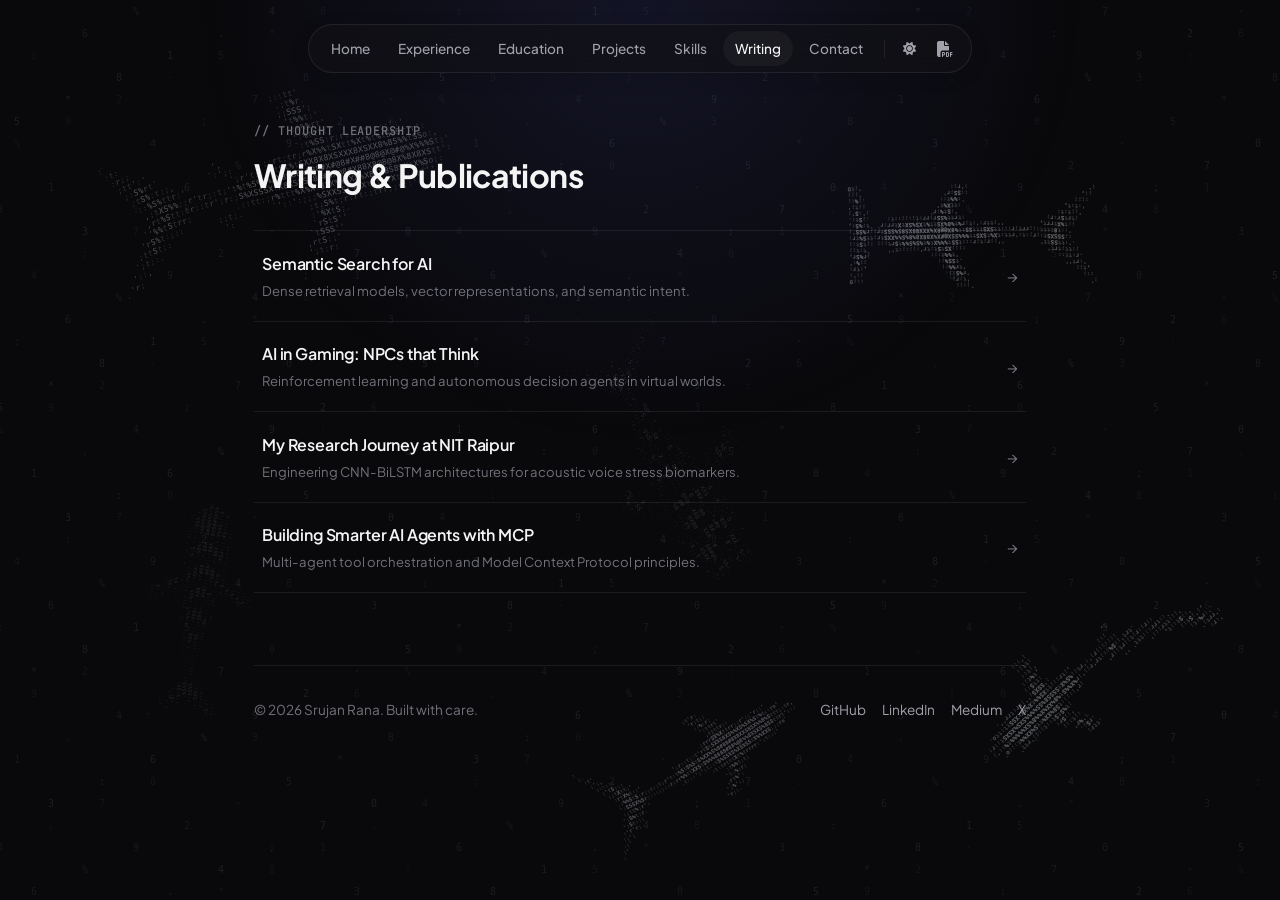
==== commit 87dbdfcf: "patch -2" ====
--- a/blogs.html
+++ b/blogs.html
@@ -14,7 +14,7 @@
   <script src="js/app.js" defer></script>
 </head>
 <body>
-
+  <canvas id="ascii-ocean" aria-hidden="true"></canvas>
   <div class="ambient-spotlight" aria-hidden="true"></div>
 
   <div class="page-wrapper">
--- a/css/modern.css
+++ b/css/modern.css
@@ -13,7 +13,7 @@
   --bg-card: rgba(18, 18, 22, 0.65);
   --bg-card-hover: rgba(24, 24, 30, 0.9);
   --bg-elevated: #18181b;
-  
+
   --border: rgba(255, 255, 255, 0.08);
   --border-hover: rgba(255, 255, 255, 0.18);
   --border-focus: #6366f1;
@@ -26,7 +26,7 @@
   --accent: #6366f1;
   --accent-soft: rgba(99, 102, 241, 0.12);
   --accent-glow: rgba(99, 102, 241, 0.2);
-  
+
   --tag-bg: rgba(255, 255, 255, 0.04);
   --tag-border: rgba(255, 255, 255, 0.08);
   --tag-text: #d4d4d8;
@@ -42,7 +42,8 @@
   --ease-spring: cubic-bezier(0.16, 1, 0.3, 1);
   --ease-smooth: cubic-bezier(0.4, 0, 0.2, 1);
 
-  --max-width: 820px; /* Refined editorial reading width */
+  --max-width: 820px;
+  /* Refined editorial reading width */
 }
 
 [data-theme="light"] {
@@ -71,7 +72,9 @@
 }
 
 /* Base Setup */
-*, *::before, *::after {
+*,
+*::before,
+*::after {
   box-sizing: border-box;
   margin: 0;
   padding: 0;
@@ -116,10 +119,26 @@
 }
 
 .page-wrapper {
+  position: relative;
+  z-index: 1;
   max-width: var(--max-width);
   margin-inline: auto;
   padding-inline: 1.5rem;
   padding-bottom: 6rem;
+}
+
+/* Low contrast ASCII ocean sits behind the editorial content. */
+#ascii-ocean {
+  position: fixed;
+  inset: 0;
+  z-index: 0;
+  pointer-events: none;
+  opacity: 0.92;
+  contain: strict;
+}
+
+@media (max-width: 640px) {
+  #ascii-ocean { opacity: 0.78; }
 }
 
 /* Subtle background grain or ambient spotlight */
@@ -222,8 +241,8 @@
 
 .hero-avatar-wrap {
   position: relative;
-  width: 76px;
-  height: 76px;
+  width: 125px;
+  height: 125px;
 }
 
 .hero-avatar {
@@ -258,9 +277,20 @@
 }
 
 @keyframes pulse-dot {
-  0% { transform: scale(0.95); opacity: 0.8; }
-  50% { transform: scale(1.2); opacity: 1; }
-  100% { transform: scale(0.95); opacity: 0.8; }
+  0% {
+    transform: scale(0.95);
+    opacity: 0.8;
+  }
+
+  50% {
+    transform: scale(1.2);
+    opacity: 1;
+  }
+
+  100% {
+    transform: scale(0.95);
+    opacity: 0.8;
+  }
 }
 
 .hero-name {
@@ -290,8 +320,15 @@
 }
 
 @keyframes blink {
-  0%, 100% { opacity: 1; }
-  50% { opacity: 0; }
+
+  0%,
+  100% {
+    opacity: 1;
+  }
+
+  50% {
+    opacity: 0;
+  }
 }
 
 .hero-bio {
@@ -1019,15 +1056,18 @@
     overflow-x: auto;
     max-width: 95vw;
   }
+
   .nav-item-link {
     padding: 0.35rem 0.5rem;
     font-size: 0.8rem;
   }
+
   .hero-profile-row {
     flex-direction: column-reverse;
     align-items: flex-start;
     gap: 1rem;
   }
+
   .item-top {
     flex-direction: column;
   }
@@ -1087,8 +1127,15 @@
 }
 
 @keyframes simFadeDown {
-  from { opacity: 0; transform: translateY(-8px); }
-  to { opacity: 1; transform: translateY(0); }
+  from {
+    opacity: 0;
+    transform: translateY(-8px);
+  }
+
+  to {
+    opacity: 1;
+    transform: translateY(0);
+  }
 }
 
 .sim-canvas-wrap {
@@ -1246,8 +1293,15 @@
 }
 
 @keyframes cmdPop {
-  from { opacity: 0; transform: scale(0.96); }
-  to { opacity: 1; transform: scale(1); }
+  from {
+    opacity: 0;
+    transform: scale(0.96);
+  }
+
+  to {
+    opacity: 1;
+    transform: scale(1);
+  }
 }
 
 .cmd-search-input {
@@ -1280,7 +1334,8 @@
   transition: all 0.15s ease;
 }
 
-.cmd-option:hover, .cmd-option.selected {
+.cmd-option:hover,
+.cmd-option.selected {
   background: var(--tag-bg);
   color: var(--text-main);
 }
@@ -1296,4 +1351,3 @@
   font-size: 0.72rem;
   color: var(--text-dim);
 }
-
